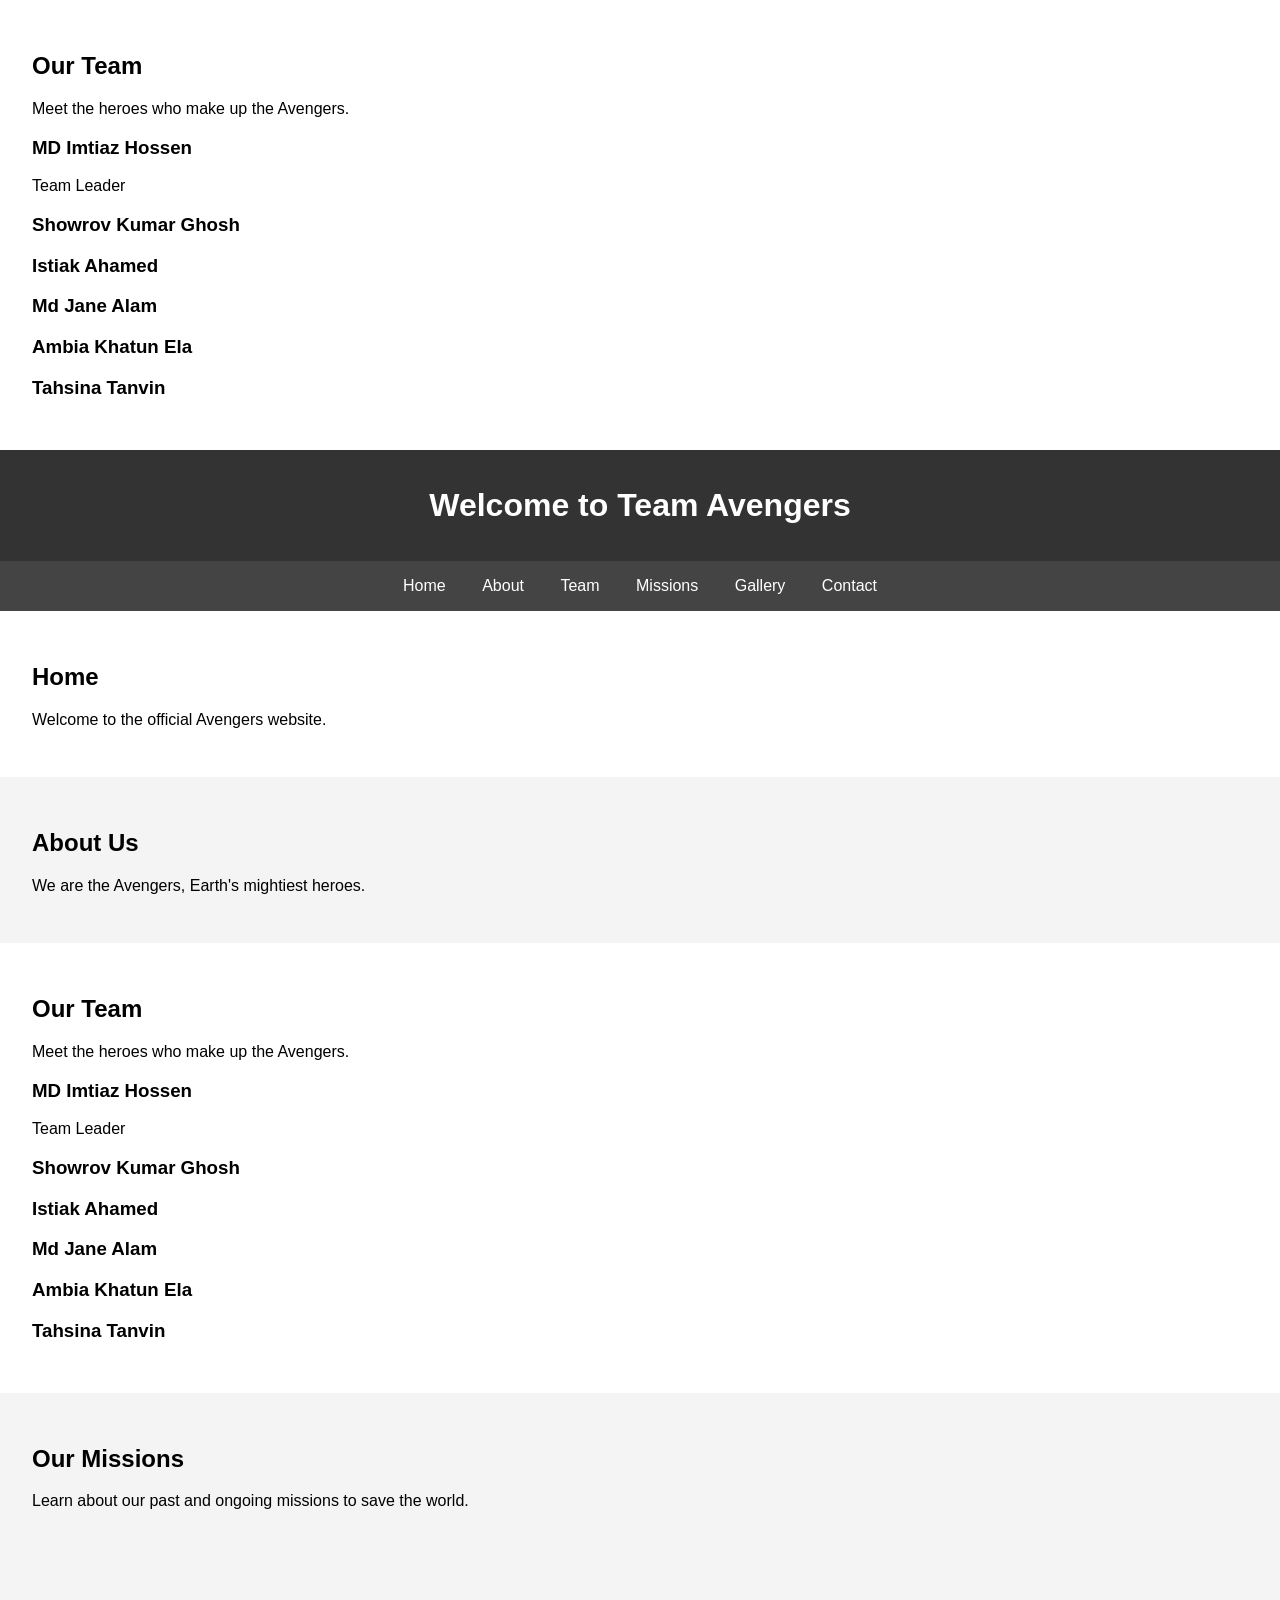
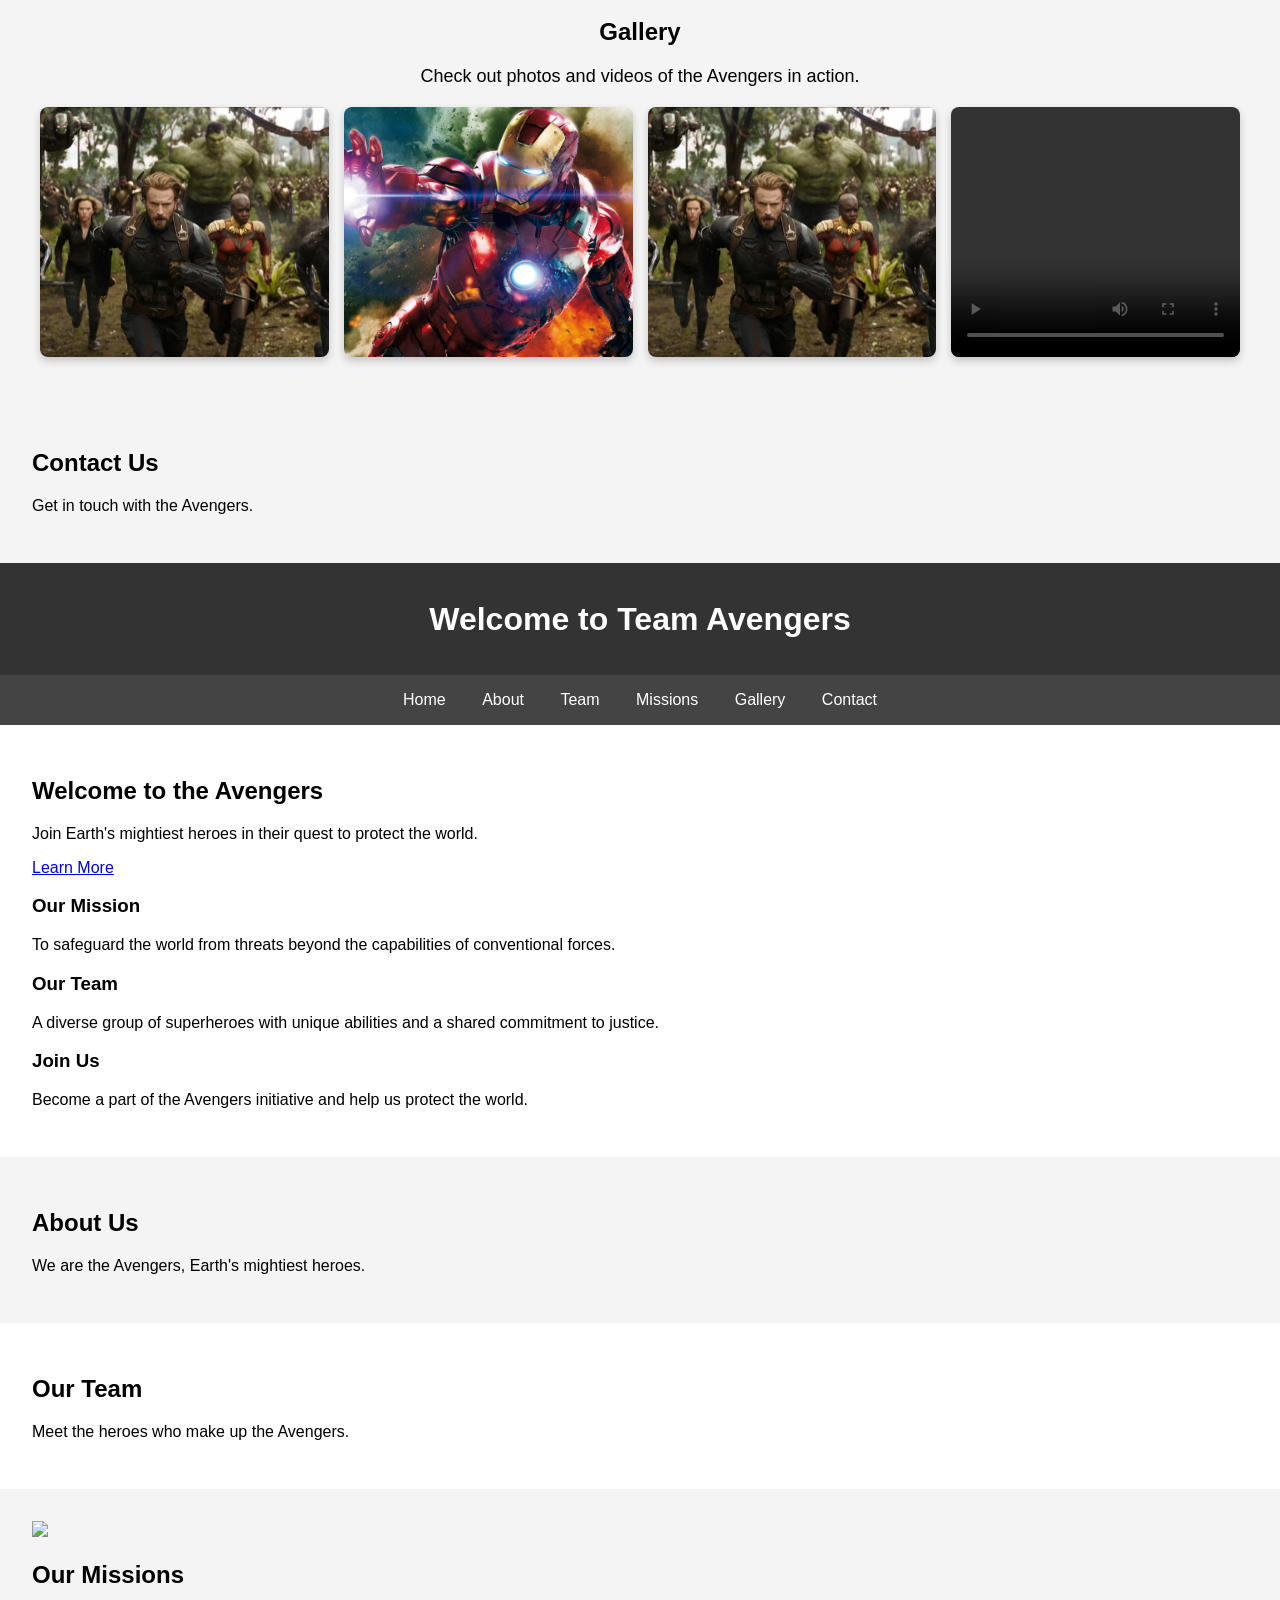
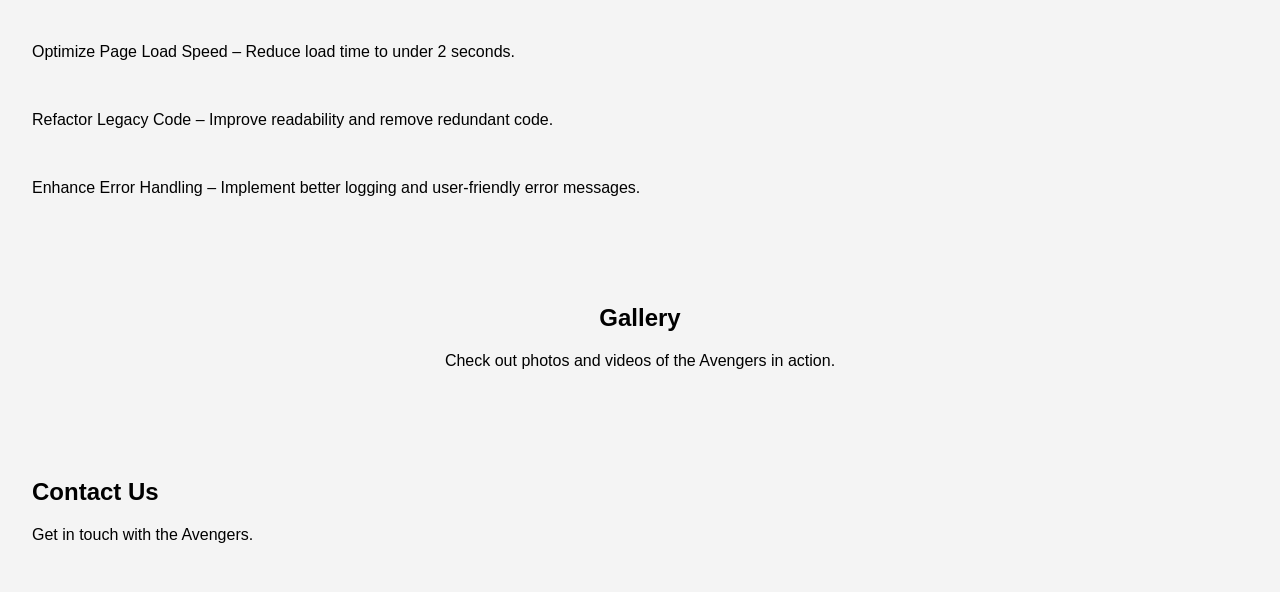
==== index.html @ 98592140 "added ela-gallery section" ====
<!DOCTYPE html>
<html lang="en">

<head>
  <meta charset="UTF-8" />
  <meta name="viewport" content="width=device-width, initial-scale=1.0" />
  <title>Team Avengers</title>
  <link rel="stylesheet" href="/style.css" />
    <meta charset="UTF-8">
    <meta name="viewport" content="width=device-width, initial-scale=1.0">
    <title>Team Collaboration</title>
    <link rel="stylesheet" href="/style.css" />
</head>

<body>
    <main>
        <!-- Team section -->
        <section id="team">
            <h2>Our Team</h2>
            <p>Meet the heroes who make up the Avengers.</p>
            <div class="team-members">
                <div class="member">
                    <h3>MD Imtiaz Hossen</h3>
                    <p>Team Leader</p>
                </div>
                <div class="member">
                    <h3>Showrov Kumar Ghosh</h3>
                </div>
                <div class="member">
                    <h3>Istiak Ahamed</h3>
                </div>
                <div class="member">
                    <h3>Md Jane Alam</h3>
                </div>
                <div class="member">
                    <h3>Ambia Khatun Ela</h3>
                </div>
                <div class="member">
                    <h3>Tahsina Tanvin</h3>
                </div>
            </div>
        </section>
    </main>
</body>

    <title>Team Collaboration Today</title>
</head>

<body>
  <header>
    <h1>Welcome to Team Avengers</h1>
  </header>
  <nav>
    <a href="#home">Home</a>
    <a href="#about">About</a>
    <a href="#team">Team</a>
    <a href="#missions">Missions</a>
    <a href="#gallery">Gallery</a>
    <a href="#contact">Contact</a>
  </nav>
  <section id="home">
    <h2>Home</h2>
    <p>Welcome to the official Avengers website.</p>
  </section>
  <section id="about">
    <h2 class="">About Us</h2>
    <p class="">We are the Avengers, Earth's mightiest heroes.</p>
  </section>
  <!-- Team section -->
  <section id="team">
    <h2>Our Team</h2>
    <p>Meet the heroes who make up the Avengers.</p>
    <div class="team-members">
      <div class="member">
        <h3>MD Imtiaz Hossen</h3>
        <p>Team Leader</p>
      </div>
      <div class="member">
        <h3>Showrov Kumar Ghosh</h3>
      </div>
      <div class="member">
        <h3>Istiak Ahamed</h3>
      </div>
      <div class="member">
        <h3>Md Jane Alam</h3>
      </div>
      <div class="member">
        <h3>Ambia Khatun Ela</h3>
      </div>
      <div class="member">
        <h3>Tahsina Tanvin</h3>
      </div>
    </div>
  </section>
  <section id="missions">
    <h2>Our Missions</h2>
    <p>Learn about our past and ongoing missions to save the world.</p>
  </section>
  <section id="gallery">
    <h2>Gallery</h2>
    <p style="font-size: large">Check out photos and videos of the Avengers in action.</p>
    
    <div class="gallery-grid">
      <img src="images/Avengers-Infinity-War-Captain-America-Leads-the-Charge.avif" alt="Avengers Team">
      <img src="images/image1.jpg" alt="Iron Man in battle">
      <img src="images/Avengers-Infinity-War-Captain-America-Leads-the-Charge.avif" alt="Captain America leading the charge">
      
      <video controls>
        <source src="video1.mp4" type="video/mp4">
        Your browser does not support the video tag..
      </video>
    </div>
  </section>
  <section id="contact">
    <h2>Contact Us</h2>
    <p>Get in touch with the Avengers.</p>
  </section>
</body>

  <head>
    <meta charset="UTF-8" />
    <meta name="viewport" content="width=device-width, initial-scale=1.0" />
    <title>Team Avengers</title>
    <link rel="stylesheet" href="style.css" />
  </head>
  <body>
    <header>
      <h1>Welcome to Team Avengers</h1>
    </header>
    <nav>
      <a href="#home">Home</a>
      <a href="#about">About</a>
      <a href="#team">Team</a>
      <a href="#missions">Missions</a>
      <a href="#gallery">Gallery</a>
      <a href="#contact">Contact</a>
    </nav>
    <section id="home" class="hero-section">
      <div class="hero-content">
        <h2>Welcome to the Avengers</h2>
        <p>Join Earth's mightiest heroes in their quest to protect the world.</p>
        <a href="#about" class="btn">Learn More</a>
      </div>
      <div class="features">
        <div class="feature">
          <h3>Our Mission</h3>
          <p>To safeguard the world from threats beyond the capabilities of conventional forces.</p>
        </div>
        <div class="feature">
          <h3>Our Team</h3>
          <p>A diverse group of superheroes with unique abilities and a shared commitment to justice.</p>
        </div>
        <div class="feature">
          <h3>Join Us</h3>
          <p>Become a part of the Avengers initiative and help us protect the world.</p>
        </div>
      </div>
    </section>
    <section id="about">
      <h2>About Us</h2>
      <p>We are the Avengers, Earth's mightiest heroes.</p>
    </section>
    <section id="team">
      <h2>Our Team</h2>
      <p>Meet the heroes who make up the Avengers.</p>
    </section>
    <section id="missions">
      <div class="missions-heading">
        <img src="./assets/icons/icons8-mission-48.png">
        <h2>Our Missions</h2>
      </div>
      <div class="mission">
        <img class="mission-tick" src="./assets/icons/icons8-tick-48.png" alt="">
        <p >Optimize Page Load Speed – Reduce load time to under 2 seconds.</p>
      </div>
      <div class="mission">
        <img class="mission-tick" src="./assets/icons/icons8-tick-48.png" alt="">
        <p >Refactor Legacy Code – Improve readability and remove redundant code.</p>
      </div>
      <div class="mission">
        <img class="mission-tick" src="./assets/icons/icons8-tick-48.png" alt="">
        <p >Enhance Error Handling – Implement better logging and user-friendly error messages.</p>
      </div>
    </section>
    
    <section id="gallery">
      <h2>Gallery</h2>
      <p>Check out photos and videos of the Avengers in action.</p>
    </section>
    <section id="contact">
      <h2>Contact Us</h2>
      <p>Get in touch with the Avengers.</p>
    </section>
    
  </body>
</html>
---- style.css ----
body {
    font-family: Arial, sans-serif;
    margin: 0;
    padding: 0;
}

header {
    background-color: #333;
    color: white;
    padding: 1rem;
    text-align: center;
}

nav {
    background-color: #444;
    color: white;
    padding: 1rem;
    text-align: center;
}

nav a {
    color: white;
    margin: 0 1rem;
    text-decoration: none;
}

section {
    padding: 2rem;
}

section:nth-child(even) {
    background-color: #f4f4f4;
}
#gallery {
    text-align: center;
    padding: 40px;
    background-color: #f4f4f4;
  }

  .gallery-grid {
    display: grid;
    grid-template-columns: repeat(auto-fit, minmax(200px, 1fr));
    gap: 15px;
    margin-top: 20px;
}

.gallery-grid img, 
.gallery-grid video {
    width: 100%;
    height: 250px; 
    object-fit: cover; 
    border-radius: 8px;
    box-shadow: 0 4px 8px rgba(0, 0, 0, 0.2);
    transition: transform 0.3s ease-in-out;
}

.gallery-grid img:hover, 
.gallery-grid video:hover {
    transform: scale(1.05);
}
---- style.css ----
body {
    font-family: Arial, sans-serif;
    margin: 0;
    padding: 0;
}

header {
    background-color: #333;
    color: white;
    padding: 1rem;
    text-align: center;
}

nav {
    background-color: #444;
    color: white;
    padding: 1rem;
    text-align: center;
}

nav a {
    color: white;
    margin: 0 1rem;
    text-decoration: none;
}

section {
    padding: 2rem;
}

section:nth-child(even) {
    background-color: #f4f4f4;
}
#gallery {
    text-align: center;
    padding: 40px;
    background-color: #f4f4f4;
  }

  .gallery-grid {
    display: grid;
    grid-template-columns: repeat(auto-fit, minmax(200px, 1fr));
    gap: 15px;
    margin-top: 20px;
}

.gallery-grid img, 
.gallery-grid video {
    width: 100%;
    height: 250px; 
    object-fit: cover; 
    border-radius: 8px;
    box-shadow: 0 4px 8px rgba(0, 0, 0, 0.2);
    transition: transform 0.3s ease-in-out;
}

.gallery-grid img:hover, 
.gallery-grid video:hover {
    transform: scale(1.05);
}
---- style.css ----
body {
    font-family: Arial, sans-serif;
    margin: 0;
    padding: 0;
}

header {
    background-color: #333;
    color: white;
    padding: 1rem;
    text-align: center;
}

nav {
    background-color: #444;
    color: white;
    padding: 1rem;
    text-align: center;
}

nav a {
    color: white;
    margin: 0 1rem;
    text-decoration: none;
}

section {
    padding: 2rem;
}

section:nth-child(even) {
    background-color: #f4f4f4;
}
#gallery {
    text-align: center;
    padding: 40px;
    background-color: #f4f4f4;
  }

  .gallery-grid {
    display: grid;
    grid-template-columns: repeat(auto-fit, minmax(200px, 1fr));
    gap: 15px;
    margin-top: 20px;
}

.gallery-grid img, 
.gallery-grid video {
    width: 100%;
    height: 250px; 
    object-fit: cover; 
    border-radius: 8px;
    box-shadow: 0 4px 8px rgba(0, 0, 0, 0.2);
    transition: transform 0.3s ease-in-out;
}

.gallery-grid img:hover, 
.gallery-grid video:hover {
    transform: scale(1.05);
}
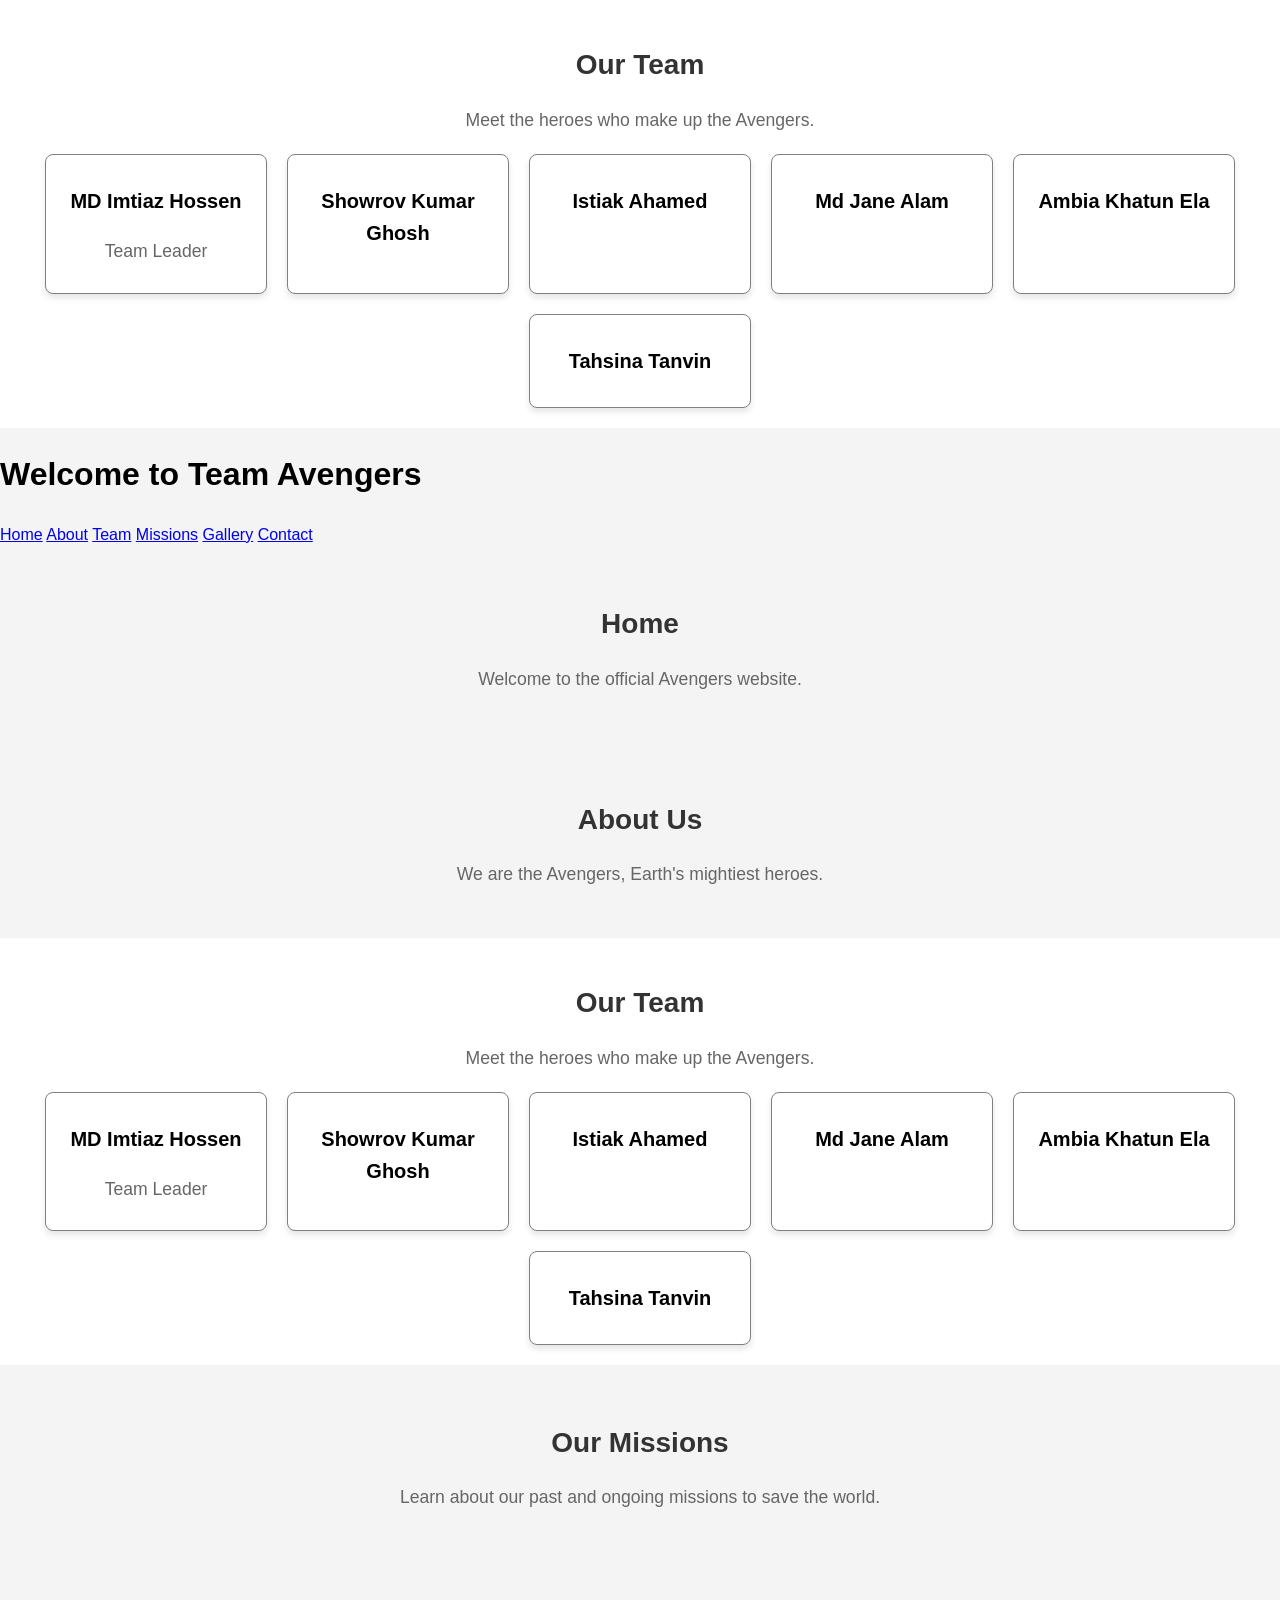
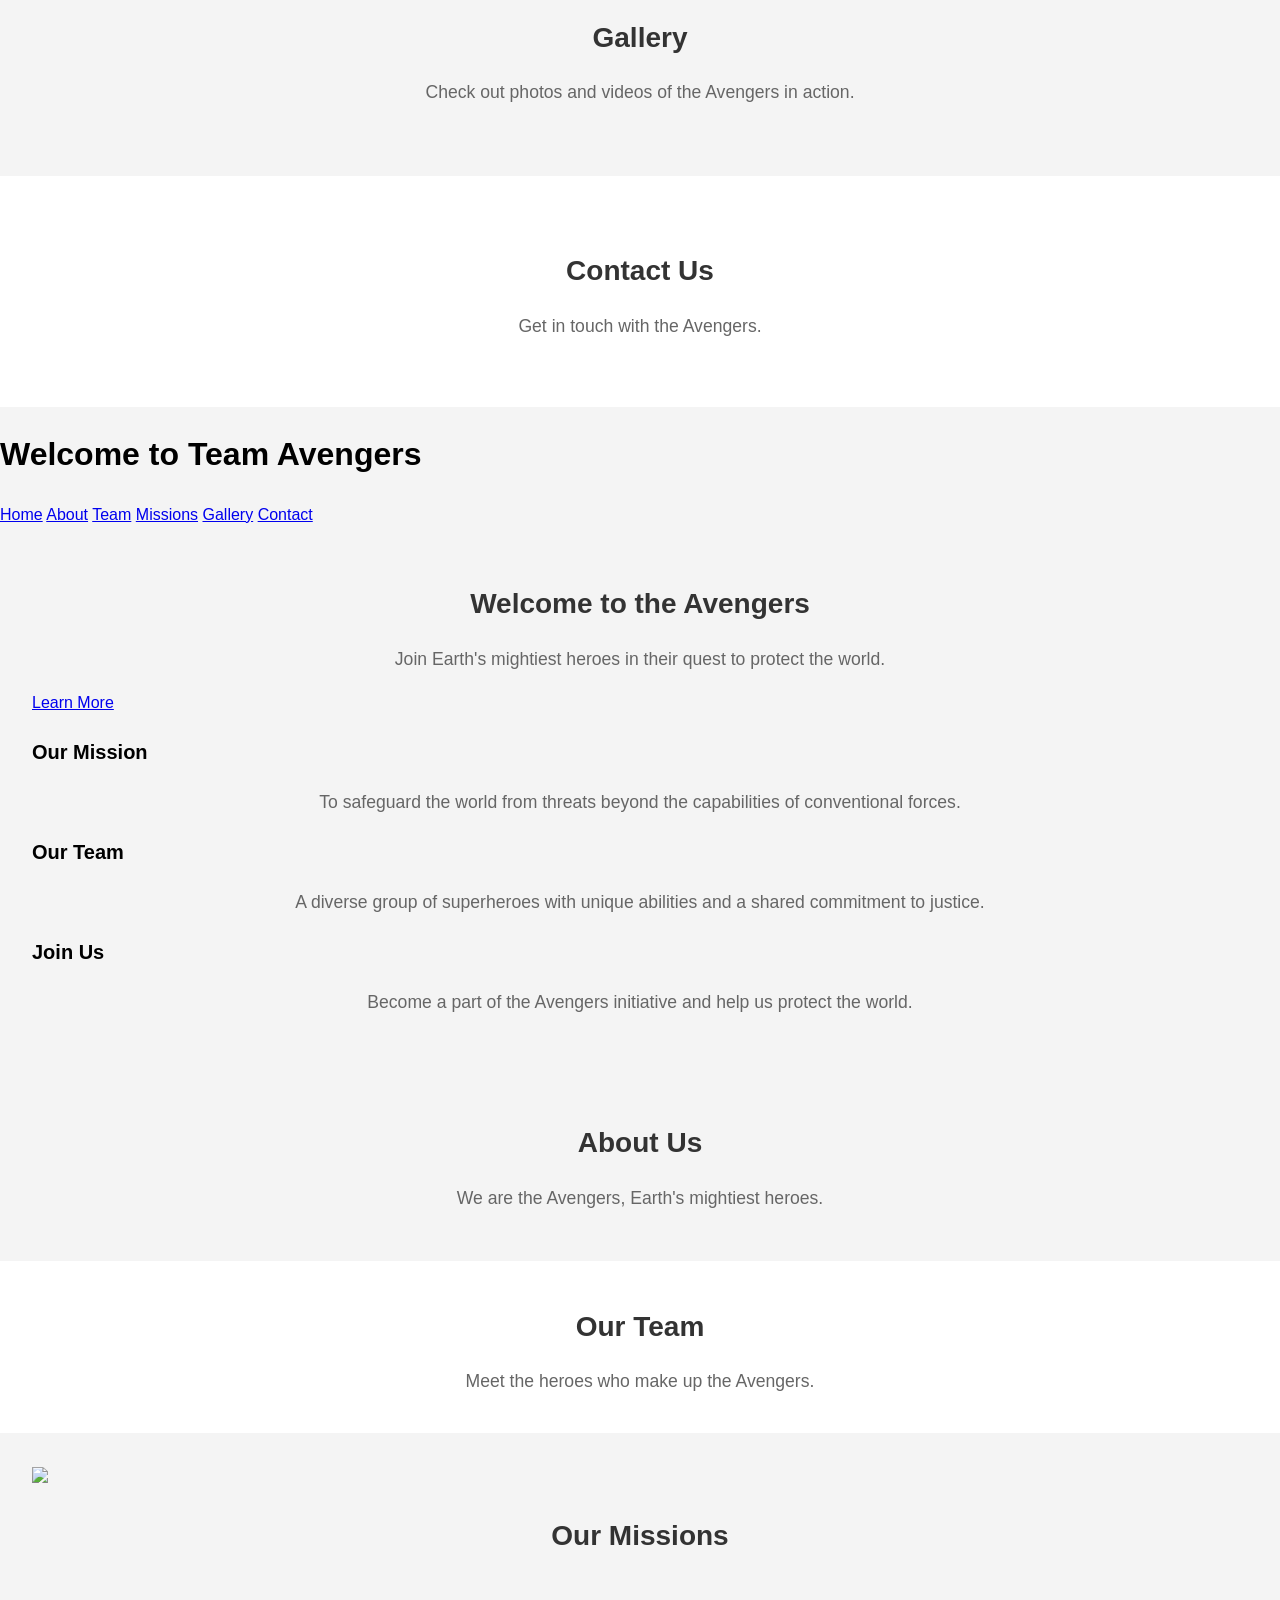
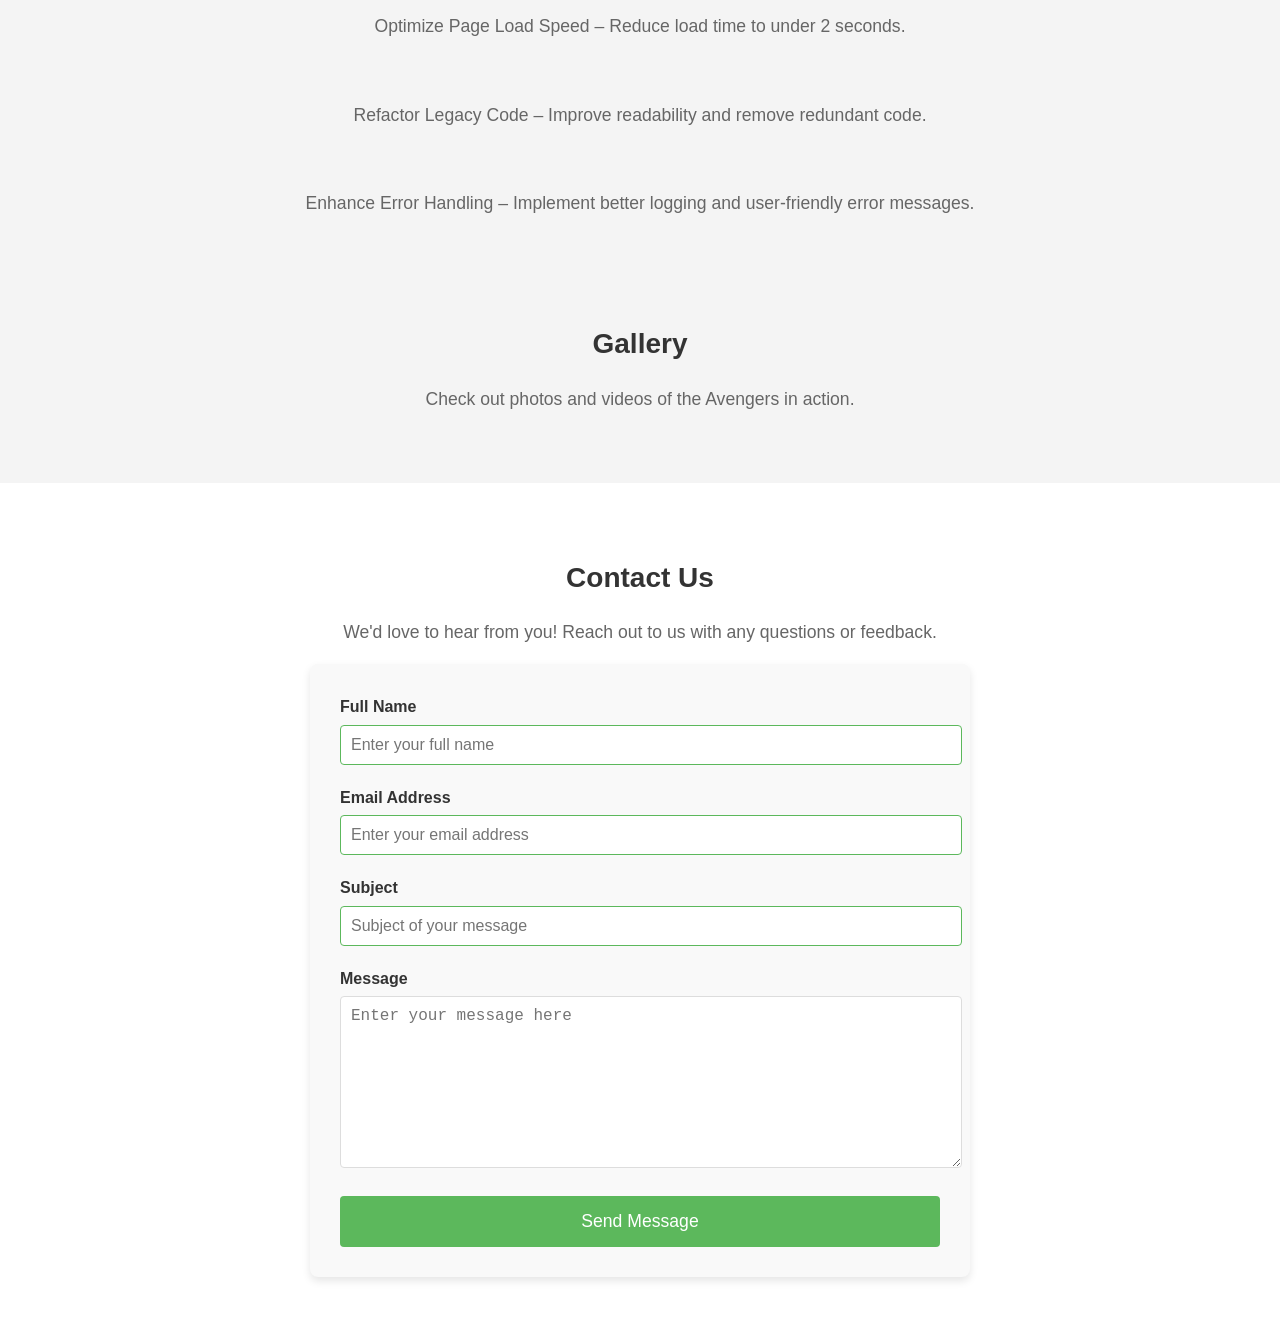
==== commit d7547c18: "contact us" ====
--- a/index.html
+++ b/index.html
@@ -2,10 +2,10 @@
 <html lang="en">
 
 <head>
-  <meta charset="UTF-8" />
-  <meta name="viewport" content="width=device-width, initial-scale=1.0" />
-  <title>Team Avengers</title>
-  <link rel="stylesheet" href="/style.css" />
+    <meta charset="UTF-8" />
+    <meta name="viewport" content="width=device-width, initial-scale=1.0" />
+    <title>Team Avengers</title>
+    <link rel="stylesheet" href="/style.css" />
     <meta charset="UTF-8">
     <meta name="viewport" content="width=device-width, initial-scale=1.0">
     <title>Team Collaboration</title>
@@ -43,154 +43,166 @@
     </main>
 </body>
 
-    <title>Team Collaboration Today</title>
+<title>Team Collaboration Today</title>
 </head>
 
 <body>
-  <header>
-    <h1>Welcome to Team Avengers</h1>
-  </header>
-  <nav>
-    <a href="#home">Home</a>
-    <a href="#about">About</a>
-    <a href="#team">Team</a>
-    <a href="#missions">Missions</a>
-    <a href="#gallery">Gallery</a>
-    <a href="#contact">Contact</a>
-  </nav>
-  <section id="home">
-    <h2>Home</h2>
-    <p>Welcome to the official Avengers website.</p>
-  </section>
-  <section id="about">
-    <h2 class="">About Us</h2>
-    <p class="">We are the Avengers, Earth's mightiest heroes.</p>
-  </section>
-  <!-- Team section -->
-  <section id="team">
-    <h2>Our Team</h2>
-    <p>Meet the heroes who make up the Avengers.</p>
-    <div class="team-members">
-      <div class="member">
-        <h3>MD Imtiaz Hossen</h3>
-        <p>Team Leader</p>
-      </div>
-      <div class="member">
-        <h3>Showrov Kumar Ghosh</h3>
-      </div>
-      <div class="member">
-        <h3>Istiak Ahamed</h3>
-      </div>
-      <div class="member">
-        <h3>Md Jane Alam</h3>
-      </div>
-      <div class="member">
-        <h3>Ambia Khatun Ela</h3>
-      </div>
-      <div class="member">
-        <h3>Tahsina Tanvin</h3>
-      </div>
-    </div>
-  </section>
-  <section id="missions">
-    <h2>Our Missions</h2>
-    <p>Learn about our past and ongoing missions to save the world.</p>
-  </section>
-  <section id="gallery">
-    <h2>Gallery</h2>
-    <p style="font-size: large">Check out photos and videos of the Avengers in action.</p>
-    
-    <div class="gallery-grid">
-      <img src="images/Avengers-Infinity-War-Captain-America-Leads-the-Charge.avif" alt="Avengers Team">
-      <img src="images/image1.jpg" alt="Iron Man in battle">
-      <img src="images/Avengers-Infinity-War-Captain-America-Leads-the-Charge.avif" alt="Captain America leading the charge">
-      
-      <video controls>
-        <source src="video1.mp4" type="video/mp4">
-        Your browser does not support the video tag..
-      </video>
-    </div>
-  </section>
-  <section id="contact">
-    <h2>Contact Us</h2>
-    <p>Get in touch with the Avengers.</p>
-  </section>
+    <header>
+        <h1>Welcome to Team Avengers</h1>
+    </header>
+    <nav>
+        <a href="#home">Home</a>
+        <a href="#about">About</a>
+        <a href="#team">Team</a>
+        <a href="#missions">Missions</a>
+        <a href="#gallery">Gallery</a>
+        <a href="#contact">Contact</a>
+    </nav>
+    <section id="home">
+        <h2>Home</h2>
+        <p>Welcome to the official Avengers website.</p>
+    </section>
+    <section id="about">
+        <h2 class="">About Us</h2>
+        <p class="">We are the Avengers, Earth's mightiest heroes.</p>
+    </section>
+    <!-- Team section -->
+    <section id="team">
+        <h2>Our Team</h2>
+        <p>Meet the heroes who make up the Avengers.</p>
+        <div class="team-members">
+            <div class="member">
+                <h3>MD Imtiaz Hossen</h3>
+                <p>Team Leader</p>
+            </div>
+            <div class="member">
+                <h3>Showrov Kumar Ghosh</h3>
+            </div>
+            <div class="member">
+                <h3>Istiak Ahamed</h3>
+            </div>
+            <div class="member">
+                <h3>Md Jane Alam</h3>
+            </div>
+            <div class="member">
+                <h3>Ambia Khatun Ela</h3>
+            </div>
+            <div class="member">
+                <h3>Tahsina Tanvin</h3>
+            </div>
+        </div>
+    </section>
+    <section id="missions">
+        <h2>Our Missions</h2>
+        <p>Learn about our past and ongoing missions to save the world.</p>
+    </section>
+    <section id="gallery">
+        <h2>Gallery</h2>
+        <p>Check out photos and videos of the Avengers in action.</p>
+    </section>
+    <section id="contact">
+        <h2>Contact Us</h2>
+        <p>Get in touch with the Avengers.</p>
+    </section>
 </body>
 
-  <head>
+<head>
     <meta charset="UTF-8" />
     <meta name="viewport" content="width=device-width, initial-scale=1.0" />
     <title>Team Avengers</title>
     <link rel="stylesheet" href="style.css" />
-  </head>
-  <body>
+</head>
+
+<body>
     <header>
-      <h1>Welcome to Team Avengers</h1>
+        <h1>Welcome to Team Avengers</h1>
     </header>
     <nav>
-      <a href="#home">Home</a>
-      <a href="#about">About</a>
-      <a href="#team">Team</a>
-      <a href="#missions">Missions</a>
-      <a href="#gallery">Gallery</a>
-      <a href="#contact">Contact</a>
+        <a href="#home">Home</a>
+        <a href="#about">About</a>
+        <a href="#team">Team</a>
+        <a href="#missions">Missions</a>
+        <a href="#gallery">Gallery</a>
+        <a href="#contact">Contact</a>
     </nav>
     <section id="home" class="hero-section">
-      <div class="hero-content">
-        <h2>Welcome to the Avengers</h2>
-        <p>Join Earth's mightiest heroes in their quest to protect the world.</p>
-        <a href="#about" class="btn">Learn More</a>
-      </div>
-      <div class="features">
-        <div class="feature">
-          <h3>Our Mission</h3>
-          <p>To safeguard the world from threats beyond the capabilities of conventional forces.</p>
-        </div>
-        <div class="feature">
-          <h3>Our Team</h3>
-          <p>A diverse group of superheroes with unique abilities and a shared commitment to justice.</p>
-        </div>
-        <div class="feature">
-          <h3>Join Us</h3>
-          <p>Become a part of the Avengers initiative and help us protect the world.</p>
-        </div>
-      </div>
+        <div class="hero-content">
+            <h2>Welcome to the Avengers</h2>
+            <p>Join Earth's mightiest heroes in their quest to protect the world.</p>
+            <a href="#about" class="btn">Learn More</a>
+        </div>
+        <div class="features">
+            <div class="feature">
+                <h3>Our Mission</h3>
+                <p>To safeguard the world from threats beyond the capabilities of conventional forces.</p>
+            </div>
+            <div class="feature">
+                <h3>Our Team</h3>
+                <p>A diverse group of superheroes with unique abilities and a shared commitment to justice.</p>
+            </div>
+            <div class="feature">
+                <h3>Join Us</h3>
+                <p>Become a part of the Avengers initiative and help us protect the world.</p>
+            </div>
+        </div>
     </section>
     <section id="about">
-      <h2>About Us</h2>
-      <p>We are the Avengers, Earth's mightiest heroes.</p>
+        <h2>About Us</h2>
+        <p>We are the Avengers, Earth's mightiest heroes.</p>
     </section>
     <section id="team">
-      <h2>Our Team</h2>
-      <p>Meet the heroes who make up the Avengers.</p>
+        <h2>Our Team</h2>
+        <p>Meet the heroes who make up the Avengers.</p>
     </section>
     <section id="missions">
-      <div class="missions-heading">
-        <img src="./assets/icons/icons8-mission-48.png">
-        <h2>Our Missions</h2>
-      </div>
-      <div class="mission">
-        <img class="mission-tick" src="./assets/icons/icons8-tick-48.png" alt="">
-        <p >Optimize Page Load Speed – Reduce load time to under 2 seconds.</p>
-      </div>
-      <div class="mission">
-        <img class="mission-tick" src="./assets/icons/icons8-tick-48.png" alt="">
-        <p >Refactor Legacy Code – Improve readability and remove redundant code.</p>
-      </div>
-      <div class="mission">
-        <img class="mission-tick" src="./assets/icons/icons8-tick-48.png" alt="">
-        <p >Enhance Error Handling – Implement better logging and user-friendly error messages.</p>
-      </div>
-    </section>
-    
+        <div class="missions-heading">
+            <img src="./assets/icons/icons8-mission-48.png">
+            <h2>Our Missions</h2>
+        </div>
+        <div class="mission">
+            <img class="mission-tick" src="./assets/icons/icons8-tick-48.png" alt="">
+            <p>Optimize Page Load Speed – Reduce load time to under 2 seconds.</p>
+        </div>
+        <div class="mission">
+            <img class="mission-tick" src="./assets/icons/icons8-tick-48.png" alt="">
+            <p>Refactor Legacy Code – Improve readability and remove redundant code.</p>
+        </div>
+        <div class="mission">
+            <img class="mission-tick" src="./assets/icons/icons8-tick-48.png" alt="">
+            <p>Enhance Error Handling – Implement better logging and user-friendly error messages.</p>
+        </div>
+    </section>
+
     <section id="gallery">
-      <h2>Gallery</h2>
-      <p>Check out photos and videos of the Avengers in action.</p>
+        <h2>Gallery</h2>
+        <p>Check out photos and videos of the Avengers in action.</p>
     </section>
     <section id="contact">
-      <h2>Contact Us</h2>
-      <p>Get in touch with the Avengers.</p>
-    </section>
-    
-  </body>
+        <h2>Contact Us</h2>
+        <p>We'd love to hear from you! Reach out to us with any questions or feedback.</p>
+        <form action="/submit-contact" method="POST" class="contact-form">
+            <div class="form-group">
+                <label for="name">Full Name</label>
+                <input type="text" id="name" name="name" required placeholder="Enter your full name">
+            </div>
+            <div class="form-group">
+                <label for="email">Email Address</label>
+                <input type="email" id="email" name="email" required placeholder="Enter your email address">
+            </div>
+            <div class="form-group">
+                <label for="subject">Subject</label>
+                <input type="text" id="subject" name="subject" placeholder="Subject of your message">
+            </div>
+            <div class="form-group">
+                <label for="message">Message</label>
+                <textarea id="message" name="message" rows="6" required placeholder="Enter your message here"></textarea>
+            </div>
+            <button type="submit" class="btn">Send Message</button>
+        </form>
+    </section>
+
+
+
+</body>
+
 </html>
--- a/style.css
+++ b/style.css
@@ -1,29 +1,3 @@
-body {
-    font-family: Arial, sans-serif;
-    margin: 0;
-    padding: 0;
-}
-
-header {
-    background-color: #333;
-    color: white;
-    padding: 1rem;
-    text-align: center;
-}
-
-nav {
-    background-color: #444;
-    color: white;
-    padding: 1rem;
-    text-align: center;
-}
-
-nav a {
-    color: white;
-    margin: 0 1rem;
-    text-decoration: none;
-}
-
 section {
     padding: 2rem;
 }
@@ -31,33 +5,161 @@
 section:nth-child(even) {
     background-color: #f4f4f4;
 }
-#gallery {
+
+#team {
     text-align: center;
-    padding: 40px;
-    background-color: #f4f4f4;
-  }
+    padding: 20px;
+    background-color: white;
+}
 
-  .gallery-grid {
-    display: grid;
-    grid-template-columns: repeat(auto-fit, minmax(200px, 1fr));
-    gap: 15px;
+.team-members {
+    display: flex;
+    flex-wrap: wrap;
+    justify-content: center;
+    gap: 20px;
     margin-top: 20px;
 }
 
-.gallery-grid img, 
-.gallery-grid video {
-    width: 100%;
-    height: 250px; 
-    object-fit: cover; 
+.member {
+    background-color: white;
+    padding: 10px;
+    border: 1px solid gray;
     border-radius: 8px;
-    box-shadow: 0 4px 8px rgba(0, 0, 0, 0.2);
-    transition: transform 0.3s ease-in-out;
+    box-shadow: 0 4px 6px rgba(0, 0, 0, 0.1);
+    width: 200px;
+    text-align: center;
 }
 
-.gallery-grid img:hover, 
-.gallery-grid video:hover {
-    transform: scale(1.05);
+h2 {
+    font-size: 28px;
+    margin-bottom: 10px;
+}
+
+h3 {
+    font-size: 20px;
+    color: black;
+}
+
+p {
+    font-size: 16px;
+    color: gray;
 }
 
 
-  +/* General Styles */
+
+body {
+    font-family: Arial, sans-serif;
+    line-height: 1.6;
+    margin: 0;
+    padding: 0;
+    background-color: #f4f4f4;
+}
+
+h2 {
+    text-align: center;
+    color: #333;
+}
+
+p {
+    text-align: center;
+    font-size: 1.1rem;
+    color: #666;
+}
+
+
+/* Contact Section Styles */
+
+
+/* General Styles */
+
+body {
+    font-family: Arial, sans-serif;
+    line-height: 1.6;
+    margin: 0;
+    padding: 0;
+    background-color: #f4f4f4;
+}
+
+h2 {
+    text-align: center;
+    color: #333;
+}
+
+p {
+    text-align: center;
+    font-size: 1.1rem;
+    color: #666;
+}
+
+
+/* Contact  */
+
+#contact {
+    background-color: #fff;
+    padding: 50px 20px;
+    margin-top: 20px;
+}
+
+.contact-form {
+    max-width: 600px;
+    margin: 0 auto;
+    background-color: #f9f9f9;
+    padding: 30px;
+    border-radius: 8px;
+    box-shadow: 0 4px 8px rgba(0, 0, 0, 0.1);
+}
+
+.contact-form .form-group {
+    margin-bottom: 20px;
+}
+
+.contact-form label {
+    display: block;
+    font-size: 1rem;
+    font-weight: bold;
+    margin-bottom: 5px;
+    color: #333;
+}
+
+.contact-form input,
+.contact-form textarea {
+    width: 100%;
+    padding: 10px;
+    border: 1px solid #ddd;
+    border-radius: 4px;
+    font-size: 1rem;
+    color: #333;
+}
+
+.contact-form input[type="text"],
+.contact-form input[type="email"],
+.contact-form input[type="text"]:focus,
+.contact-form textarea:focus {
+    border-color: #5cb85c;
+}
+
+.contact-form textarea {
+    resize: vertical;
+    min-height: 150px;
+}
+
+.contact-form button {
+    width: 100%;
+    padding: 15px;
+    background-color: #5cb85c;
+    color: #fff;
+    border: none;
+    border-radius: 4px;
+    font-size: 1.1rem;
+    cursor: pointer;
+    transition: background-color 0.3s ease;
+}
+
+.contact-form button:hover {
+    background-color: #4cae4c;
+}
+
+.contact-form button:focus {
+    outline: none;
+}
--- a/style.css
+++ b/style.css
@@ -1,29 +1,3 @@
-body {
-    font-family: Arial, sans-serif;
-    margin: 0;
-    padding: 0;
-}
-
-header {
-    background-color: #333;
-    color: white;
-    padding: 1rem;
-    text-align: center;
-}
-
-nav {
-    background-color: #444;
-    color: white;
-    padding: 1rem;
-    text-align: center;
-}
-
-nav a {
-    color: white;
-    margin: 0 1rem;
-    text-decoration: none;
-}
-
 section {
     padding: 2rem;
 }
@@ -31,33 +5,161 @@
 section:nth-child(even) {
     background-color: #f4f4f4;
 }
-#gallery {
+
+#team {
     text-align: center;
-    padding: 40px;
-    background-color: #f4f4f4;
-  }
+    padding: 20px;
+    background-color: white;
+}
 
-  .gallery-grid {
-    display: grid;
-    grid-template-columns: repeat(auto-fit, minmax(200px, 1fr));
-    gap: 15px;
+.team-members {
+    display: flex;
+    flex-wrap: wrap;
+    justify-content: center;
+    gap: 20px;
     margin-top: 20px;
 }
 
-.gallery-grid img, 
-.gallery-grid video {
-    width: 100%;
-    height: 250px; 
-    object-fit: cover; 
+.member {
+    background-color: white;
+    padding: 10px;
+    border: 1px solid gray;
     border-radius: 8px;
-    box-shadow: 0 4px 8px rgba(0, 0, 0, 0.2);
-    transition: transform 0.3s ease-in-out;
+    box-shadow: 0 4px 6px rgba(0, 0, 0, 0.1);
+    width: 200px;
+    text-align: center;
 }
 
-.gallery-grid img:hover, 
-.gallery-grid video:hover {
-    transform: scale(1.05);
+h2 {
+    font-size: 28px;
+    margin-bottom: 10px;
+}
+
+h3 {
+    font-size: 20px;
+    color: black;
+}
+
+p {
+    font-size: 16px;
+    color: gray;
 }
 
 
-  +/* General Styles */
+
+body {
+    font-family: Arial, sans-serif;
+    line-height: 1.6;
+    margin: 0;
+    padding: 0;
+    background-color: #f4f4f4;
+}
+
+h2 {
+    text-align: center;
+    color: #333;
+}
+
+p {
+    text-align: center;
+    font-size: 1.1rem;
+    color: #666;
+}
+
+
+/* Contact Section Styles */
+
+
+/* General Styles */
+
+body {
+    font-family: Arial, sans-serif;
+    line-height: 1.6;
+    margin: 0;
+    padding: 0;
+    background-color: #f4f4f4;
+}
+
+h2 {
+    text-align: center;
+    color: #333;
+}
+
+p {
+    text-align: center;
+    font-size: 1.1rem;
+    color: #666;
+}
+
+
+/* Contact  */
+
+#contact {
+    background-color: #fff;
+    padding: 50px 20px;
+    margin-top: 20px;
+}
+
+.contact-form {
+    max-width: 600px;
+    margin: 0 auto;
+    background-color: #f9f9f9;
+    padding: 30px;
+    border-radius: 8px;
+    box-shadow: 0 4px 8px rgba(0, 0, 0, 0.1);
+}
+
+.contact-form .form-group {
+    margin-bottom: 20px;
+}
+
+.contact-form label {
+    display: block;
+    font-size: 1rem;
+    font-weight: bold;
+    margin-bottom: 5px;
+    color: #333;
+}
+
+.contact-form input,
+.contact-form textarea {
+    width: 100%;
+    padding: 10px;
+    border: 1px solid #ddd;
+    border-radius: 4px;
+    font-size: 1rem;
+    color: #333;
+}
+
+.contact-form input[type="text"],
+.contact-form input[type="email"],
+.contact-form input[type="text"]:focus,
+.contact-form textarea:focus {
+    border-color: #5cb85c;
+}
+
+.contact-form textarea {
+    resize: vertical;
+    min-height: 150px;
+}
+
+.contact-form button {
+    width: 100%;
+    padding: 15px;
+    background-color: #5cb85c;
+    color: #fff;
+    border: none;
+    border-radius: 4px;
+    font-size: 1.1rem;
+    cursor: pointer;
+    transition: background-color 0.3s ease;
+}
+
+.contact-form button:hover {
+    background-color: #4cae4c;
+}
+
+.contact-form button:focus {
+    outline: none;
+}
--- a/style.css
+++ b/style.css
@@ -1,29 +1,3 @@
-body {
-    font-family: Arial, sans-serif;
-    margin: 0;
-    padding: 0;
-}
-
-header {
-    background-color: #333;
-    color: white;
-    padding: 1rem;
-    text-align: center;
-}
-
-nav {
-    background-color: #444;
-    color: white;
-    padding: 1rem;
-    text-align: center;
-}
-
-nav a {
-    color: white;
-    margin: 0 1rem;
-    text-decoration: none;
-}
-
 section {
     padding: 2rem;
 }
@@ -31,33 +5,161 @@
 section:nth-child(even) {
     background-color: #f4f4f4;
 }
-#gallery {
+
+#team {
     text-align: center;
-    padding: 40px;
-    background-color: #f4f4f4;
-  }
+    padding: 20px;
+    background-color: white;
+}
 
-  .gallery-grid {
-    display: grid;
-    grid-template-columns: repeat(auto-fit, minmax(200px, 1fr));
-    gap: 15px;
+.team-members {
+    display: flex;
+    flex-wrap: wrap;
+    justify-content: center;
+    gap: 20px;
     margin-top: 20px;
 }
 
-.gallery-grid img, 
-.gallery-grid video {
-    width: 100%;
-    height: 250px; 
-    object-fit: cover; 
+.member {
+    background-color: white;
+    padding: 10px;
+    border: 1px solid gray;
     border-radius: 8px;
-    box-shadow: 0 4px 8px rgba(0, 0, 0, 0.2);
-    transition: transform 0.3s ease-in-out;
+    box-shadow: 0 4px 6px rgba(0, 0, 0, 0.1);
+    width: 200px;
+    text-align: center;
 }
 
-.gallery-grid img:hover, 
-.gallery-grid video:hover {
-    transform: scale(1.05);
+h2 {
+    font-size: 28px;
+    margin-bottom: 10px;
+}
+
+h3 {
+    font-size: 20px;
+    color: black;
+}
+
+p {
+    font-size: 16px;
+    color: gray;
 }
 
 
-  +/* General Styles */
+
+body {
+    font-family: Arial, sans-serif;
+    line-height: 1.6;
+    margin: 0;
+    padding: 0;
+    background-color: #f4f4f4;
+}
+
+h2 {
+    text-align: center;
+    color: #333;
+}
+
+p {
+    text-align: center;
+    font-size: 1.1rem;
+    color: #666;
+}
+
+
+/* Contact Section Styles */
+
+
+/* General Styles */
+
+body {
+    font-family: Arial, sans-serif;
+    line-height: 1.6;
+    margin: 0;
+    padding: 0;
+    background-color: #f4f4f4;
+}
+
+h2 {
+    text-align: center;
+    color: #333;
+}
+
+p {
+    text-align: center;
+    font-size: 1.1rem;
+    color: #666;
+}
+
+
+/* Contact  */
+
+#contact {
+    background-color: #fff;
+    padding: 50px 20px;
+    margin-top: 20px;
+}
+
+.contact-form {
+    max-width: 600px;
+    margin: 0 auto;
+    background-color: #f9f9f9;
+    padding: 30px;
+    border-radius: 8px;
+    box-shadow: 0 4px 8px rgba(0, 0, 0, 0.1);
+}
+
+.contact-form .form-group {
+    margin-bottom: 20px;
+}
+
+.contact-form label {
+    display: block;
+    font-size: 1rem;
+    font-weight: bold;
+    margin-bottom: 5px;
+    color: #333;
+}
+
+.contact-form input,
+.contact-form textarea {
+    width: 100%;
+    padding: 10px;
+    border: 1px solid #ddd;
+    border-radius: 4px;
+    font-size: 1rem;
+    color: #333;
+}
+
+.contact-form input[type="text"],
+.contact-form input[type="email"],
+.contact-form input[type="text"]:focus,
+.contact-form textarea:focus {
+    border-color: #5cb85c;
+}
+
+.contact-form textarea {
+    resize: vertical;
+    min-height: 150px;
+}
+
+.contact-form button {
+    width: 100%;
+    padding: 15px;
+    background-color: #5cb85c;
+    color: #fff;
+    border: none;
+    border-radius: 4px;
+    font-size: 1.1rem;
+    cursor: pointer;
+    transition: background-color 0.3s ease;
+}
+
+.contact-form button:hover {
+    background-color: #4cae4c;
+}
+
+.contact-form button:focus {
+    outline: none;
+}
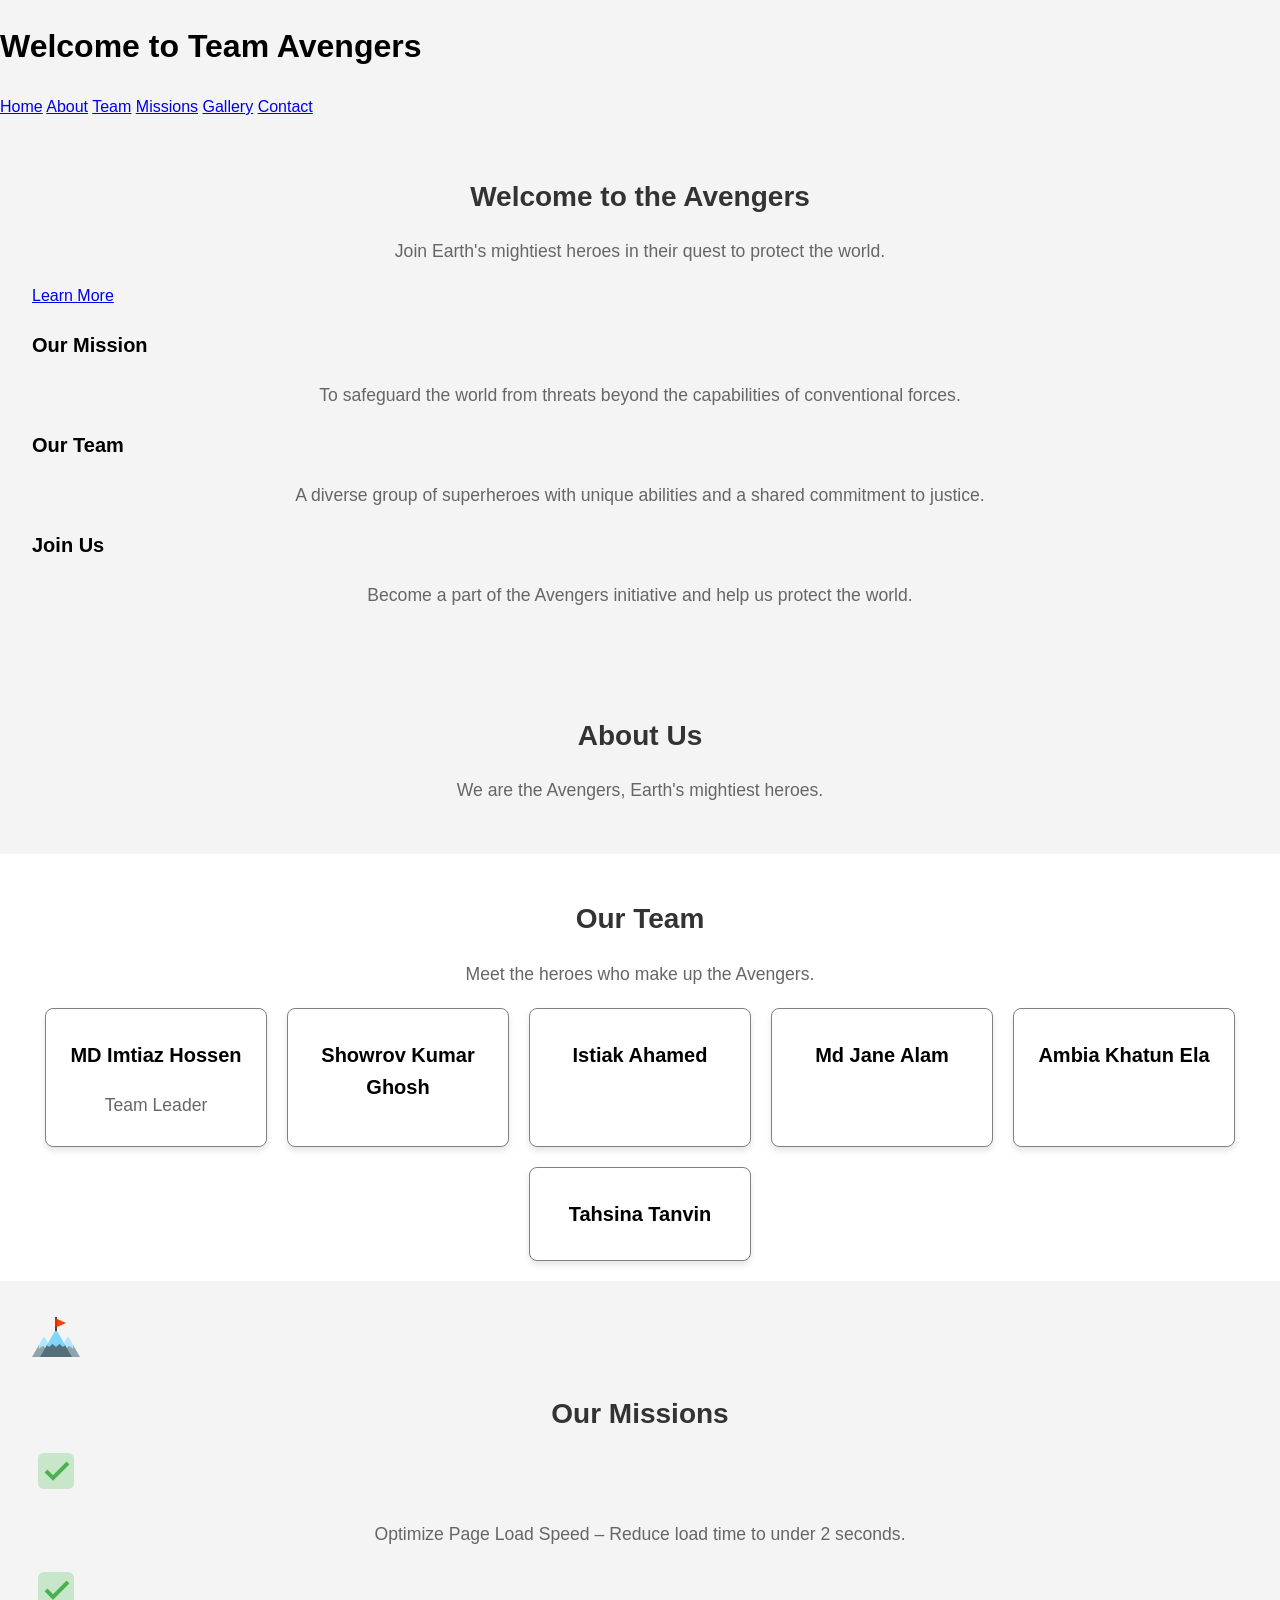
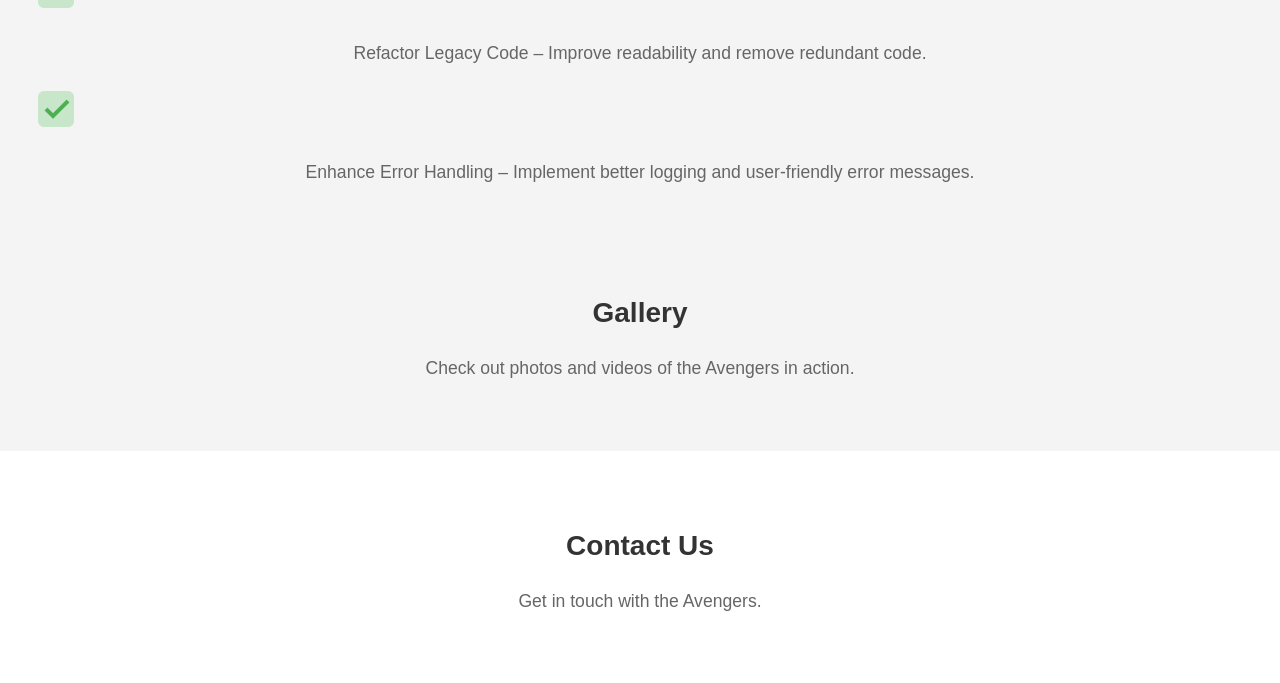
==== commit 9e95fbbb: "missions added by mdjane" ====
--- a/index.html
+++ b/index.html
@@ -1,208 +1,106 @@
 <!DOCTYPE html>
 <html lang="en">
-
 <head>
-    <meta charset="UTF-8" />
-    <meta name="viewport" content="width=device-width, initial-scale=1.0" />
-    <title>Team Avengers</title>
-    <link rel="stylesheet" href="/style.css" />
-    <meta charset="UTF-8">
-    <meta name="viewport" content="width=device-width, initial-scale=1.0">
-    <title>Team Collaboration</title>
-    <link rel="stylesheet" href="/style.css" />
+  <meta charset="UTF-8" />
+  <meta name="viewport" content="width=device-width, initial-scale=1.0" />
+  <title>Team Avengers</title>
+  <link rel="stylesheet" href="style.css" />
 </head>
 
 <body>
-    <main>
-        <!-- Team section -->
-        <section id="team">
-            <h2>Our Team</h2>
-            <p>Meet the heroes who make up the Avengers.</p>
-            <div class="team-members">
-                <div class="member">
-                    <h3>MD Imtiaz Hossen</h3>
-                    <p>Team Leader</p>
-                </div>
-                <div class="member">
-                    <h3>Showrov Kumar Ghosh</h3>
-                </div>
-                <div class="member">
-                    <h3>Istiak Ahamed</h3>
-                </div>
-                <div class="member">
-                    <h3>Md Jane Alam</h3>
-                </div>
-                <div class="member">
-                    <h3>Ambia Khatun Ela</h3>
-                </div>
-                <div class="member">
-                    <h3>Tahsina Tanvin</h3>
-                </div>
-            </div>
-        </section>
-    </main>
+  <header>
+    <h1>Welcome to Team Avengers</h1>
+  </header>
+
+  <nav>
+    <a href="#home">Home</a>
+    <a href="#about">About</a>
+    <a href="#team">Team</a>
+    <a href="#missions">Missions</a>
+    <a href="#gallery">Gallery</a>
+    <a href="#contact">Contact</a>
+  </nav>
+
+  <section id="home" class="hero-section">
+    <div class="hero-content">
+      <h2>Welcome to the Avengers</h2>
+      <p>Join Earth's mightiest heroes in their quest to protect the world.</p>
+      <a href="#about" class="btn">Learn More</a>
+    </div>
+    <div class="features">
+      <div class="feature">
+        <h3>Our Mission</h3>
+        <p>To safeguard the world from threats beyond the capabilities of conventional forces.</p>
+      </div>
+      <div class="feature">
+        <h3>Our Team</h3>
+        <p>A diverse group of superheroes with unique abilities and a shared commitment to justice.</p>
+      </div>
+      <div class="feature">
+        <h3>Join Us</h3>
+        <p>Become a part of the Avengers initiative and help us protect the world.</p>
+      </div>
+    </div>
+  </section>
+
+  <section id="about">
+    <h2>About Us</h2>
+    <p>We are the Avengers, Earth's mightiest heroes.</p>
+  </section>
+
+  <section id="team">
+    <h2>Our Team</h2>
+    <p>Meet the heroes who make up the Avengers.</p>
+    <div class="team-members">
+      <div class="member">
+        <h3>MD Imtiaz Hossen</h3>
+        <p>Team Leader</p>
+      </div>
+      <div class="member">
+        <h3>Showrov Kumar Ghosh</h3>
+      </div>
+      <div class="member">
+        <h3>Istiak Ahamed</h3>
+      </div>
+      <div class="member">
+        <h3>Md Jane Alam</h3>
+      </div>
+      <div class="member">
+        <h3>Ambia Khatun Ela</h3>
+      </div>
+      <div class="member">
+        <h3>Tahsina Tanvin</h3>
+      </div>
+    </div>
+  </section>
+
+  <section id="missions">
+    <div class="missions-heading">
+      <img src="./assets/icons/icons8-mission-48.png" alt="Mission Icon" />
+      <h2>Our Missions</h2>
+    </div>
+    <div class="mission">
+      <img class="mission-tick" src="./assets/icons/icons8-tick-48.png" alt="Tick Icon" />
+      <p>Optimize Page Load Speed – Reduce load time to under 2 seconds.</p>
+    </div>
+    <div class="mission">
+      <img class="mission-tick" src="./assets/icons/icons8-tick-48.png" alt="Tick Icon" />
+      <p>Refactor Legacy Code – Improve readability and remove redundant code.</p>
+    </div>
+    <div class="mission">
+      <img class="mission-tick" src="./assets/icons/icons8-tick-48.png" alt="Tick Icon" />
+      <p>Enhance Error Handling – Implement better logging and user-friendly error messages.</p>
+    </div>
+  </section>
+
+  <section id="gallery">
+    <h2>Gallery</h2>
+    <p>Check out photos and videos of the Avengers in action.</p>
+  </section>
+
+  <section id="contact">
+    <h2>Contact Us</h2>
+    <p>Get in touch with the Avengers.</p>
+  </section>
 </body>
-
-<title>Team Collaboration Today</title>
-</head>
-
-<body>
-    <header>
-        <h1>Welcome to Team Avengers</h1>
-    </header>
-    <nav>
-        <a href="#home">Home</a>
-        <a href="#about">About</a>
-        <a href="#team">Team</a>
-        <a href="#missions">Missions</a>
-        <a href="#gallery">Gallery</a>
-        <a href="#contact">Contact</a>
-    </nav>
-    <section id="home">
-        <h2>Home</h2>
-        <p>Welcome to the official Avengers website.</p>
-    </section>
-    <section id="about">
-        <h2 class="">About Us</h2>
-        <p class="">We are the Avengers, Earth's mightiest heroes.</p>
-    </section>
-    <!-- Team section -->
-    <section id="team">
-        <h2>Our Team</h2>
-        <p>Meet the heroes who make up the Avengers.</p>
-        <div class="team-members">
-            <div class="member">
-                <h3>MD Imtiaz Hossen</h3>
-                <p>Team Leader</p>
-            </div>
-            <div class="member">
-                <h3>Showrov Kumar Ghosh</h3>
-            </div>
-            <div class="member">
-                <h3>Istiak Ahamed</h3>
-            </div>
-            <div class="member">
-                <h3>Md Jane Alam</h3>
-            </div>
-            <div class="member">
-                <h3>Ambia Khatun Ela</h3>
-            </div>
-            <div class="member">
-                <h3>Tahsina Tanvin</h3>
-            </div>
-        </div>
-    </section>
-    <section id="missions">
-        <h2>Our Missions</h2>
-        <p>Learn about our past and ongoing missions to save the world.</p>
-    </section>
-    <section id="gallery">
-        <h2>Gallery</h2>
-        <p>Check out photos and videos of the Avengers in action.</p>
-    </section>
-    <section id="contact">
-        <h2>Contact Us</h2>
-        <p>Get in touch with the Avengers.</p>
-    </section>
-</body>
-
-<head>
-    <meta charset="UTF-8" />
-    <meta name="viewport" content="width=device-width, initial-scale=1.0" />
-    <title>Team Avengers</title>
-    <link rel="stylesheet" href="style.css" />
-</head>
-
-<body>
-    <header>
-        <h1>Welcome to Team Avengers</h1>
-    </header>
-    <nav>
-        <a href="#home">Home</a>
-        <a href="#about">About</a>
-        <a href="#team">Team</a>
-        <a href="#missions">Missions</a>
-        <a href="#gallery">Gallery</a>
-        <a href="#contact">Contact</a>
-    </nav>
-    <section id="home" class="hero-section">
-        <div class="hero-content">
-            <h2>Welcome to the Avengers</h2>
-            <p>Join Earth's mightiest heroes in their quest to protect the world.</p>
-            <a href="#about" class="btn">Learn More</a>
-        </div>
-        <div class="features">
-            <div class="feature">
-                <h3>Our Mission</h3>
-                <p>To safeguard the world from threats beyond the capabilities of conventional forces.</p>
-            </div>
-            <div class="feature">
-                <h3>Our Team</h3>
-                <p>A diverse group of superheroes with unique abilities and a shared commitment to justice.</p>
-            </div>
-            <div class="feature">
-                <h3>Join Us</h3>
-                <p>Become a part of the Avengers initiative and help us protect the world.</p>
-            </div>
-        </div>
-    </section>
-    <section id="about">
-        <h2>About Us</h2>
-        <p>We are the Avengers, Earth's mightiest heroes.</p>
-    </section>
-    <section id="team">
-        <h2>Our Team</h2>
-        <p>Meet the heroes who make up the Avengers.</p>
-    </section>
-    <section id="missions">
-        <div class="missions-heading">
-            <img src="./assets/icons/icons8-mission-48.png">
-            <h2>Our Missions</h2>
-        </div>
-        <div class="mission">
-            <img class="mission-tick" src="./assets/icons/icons8-tick-48.png" alt="">
-            <p>Optimize Page Load Speed – Reduce load time to under 2 seconds.</p>
-        </div>
-        <div class="mission">
-            <img class="mission-tick" src="./assets/icons/icons8-tick-48.png" alt="">
-            <p>Refactor Legacy Code – Improve readability and remove redundant code.</p>
-        </div>
-        <div class="mission">
-            <img class="mission-tick" src="./assets/icons/icons8-tick-48.png" alt="">
-            <p>Enhance Error Handling – Implement better logging and user-friendly error messages.</p>
-        </div>
-    </section>
-
-    <section id="gallery">
-        <h2>Gallery</h2>
-        <p>Check out photos and videos of the Avengers in action.</p>
-    </section>
-    <section id="contact">
-        <h2>Contact Us</h2>
-        <p>We'd love to hear from you! Reach out to us with any questions or feedback.</p>
-        <form action="/submit-contact" method="POST" class="contact-form">
-            <div class="form-group">
-                <label for="name">Full Name</label>
-                <input type="text" id="name" name="name" required placeholder="Enter your full name">
-            </div>
-            <div class="form-group">
-                <label for="email">Email Address</label>
-                <input type="email" id="email" name="email" required placeholder="Enter your email address">
-            </div>
-            <div class="form-group">
-                <label for="subject">Subject</label>
-                <input type="text" id="subject" name="subject" placeholder="Subject of your message">
-            </div>
-            <div class="form-group">
-                <label for="message">Message</label>
-                <textarea id="message" name="message" rows="6" required placeholder="Enter your message here"></textarea>
-            </div>
-            <button type="submit" class="btn">Send Message</button>
-        </form>
-    </section>
-
-
-
-</body>
-
-</html>+</html>
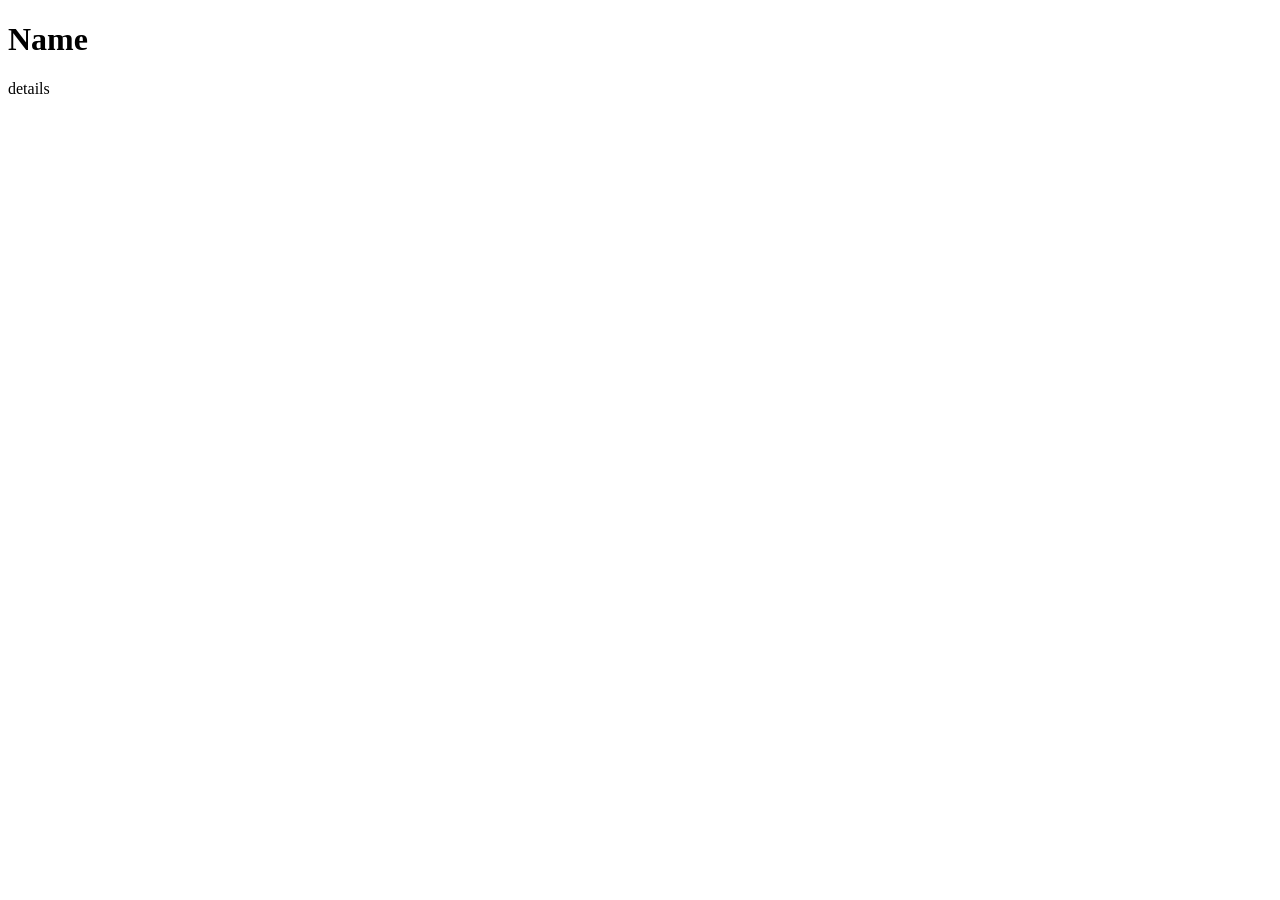
==== commit e9d6a0a9: "make about section" ====
--- a/index.html
+++ b/index.html
@@ -1,106 +1,15 @@
 <!DOCTYPE html>
 <html lang="en">
 <head>
-  <meta charset="UTF-8" />
-  <meta name="viewport" content="width=device-width, initial-scale=1.0" />
-  <title>Team Avengers</title>
-  <link rel="stylesheet" href="style.css" />
+    <meta charset="UTF-8">
+    <meta name="viewport" content="width=device-width, initial-scale=1.0">
+    <title>Team Collaboration</title>
 </head>
-
 <body>
-  <header>
-    <h1>Welcome to Team Avengers</h1>
-  </header>
-
-  <nav>
-    <a href="#home">Home</a>
-    <a href="#about">About</a>
-    <a href="#team">Team</a>
-    <a href="#missions">Missions</a>
-    <a href="#gallery">Gallery</a>
-    <a href="#contact">Contact</a>
-  </nav>
-
-  <section id="home" class="hero-section">
-    <div class="hero-content">
-      <h2>Welcome to the Avengers</h2>
-      <p>Join Earth's mightiest heroes in their quest to protect the world.</p>
-      <a href="#about" class="btn">Learn More</a>
+    <!-- about section  -->
+    <div>
+        <h1>Name</h1>
+        <p>details</p>
     </div>
-    <div class="features">
-      <div class="feature">
-        <h3>Our Mission</h3>
-        <p>To safeguard the world from threats beyond the capabilities of conventional forces.</p>
-      </div>
-      <div class="feature">
-        <h3>Our Team</h3>
-        <p>A diverse group of superheroes with unique abilities and a shared commitment to justice.</p>
-      </div>
-      <div class="feature">
-        <h3>Join Us</h3>
-        <p>Become a part of the Avengers initiative and help us protect the world.</p>
-      </div>
-    </div>
-  </section>
-
-  <section id="about">
-    <h2>About Us</h2>
-    <p>We are the Avengers, Earth's mightiest heroes.</p>
-  </section>
-
-  <section id="team">
-    <h2>Our Team</h2>
-    <p>Meet the heroes who make up the Avengers.</p>
-    <div class="team-members">
-      <div class="member">
-        <h3>MD Imtiaz Hossen</h3>
-        <p>Team Leader</p>
-      </div>
-      <div class="member">
-        <h3>Showrov Kumar Ghosh</h3>
-      </div>
-      <div class="member">
-        <h3>Istiak Ahamed</h3>
-      </div>
-      <div class="member">
-        <h3>Md Jane Alam</h3>
-      </div>
-      <div class="member">
-        <h3>Ambia Khatun Ela</h3>
-      </div>
-      <div class="member">
-        <h3>Tahsina Tanvin</h3>
-      </div>
-    </div>
-  </section>
-
-  <section id="missions">
-    <div class="missions-heading">
-      <img src="./assets/icons/icons8-mission-48.png" alt="Mission Icon" />
-      <h2>Our Missions</h2>
-    </div>
-    <div class="mission">
-      <img class="mission-tick" src="./assets/icons/icons8-tick-48.png" alt="Tick Icon" />
-      <p>Optimize Page Load Speed – Reduce load time to under 2 seconds.</p>
-    </div>
-    <div class="mission">
-      <img class="mission-tick" src="./assets/icons/icons8-tick-48.png" alt="Tick Icon" />
-      <p>Refactor Legacy Code – Improve readability and remove redundant code.</p>
-    </div>
-    <div class="mission">
-      <img class="mission-tick" src="./assets/icons/icons8-tick-48.png" alt="Tick Icon" />
-      <p>Enhance Error Handling – Implement better logging and user-friendly error messages.</p>
-    </div>
-  </section>
-
-  <section id="gallery">
-    <h2>Gallery</h2>
-    <p>Check out photos and videos of the Avengers in action.</p>
-  </section>
-
-  <section id="contact">
-    <h2>Contact Us</h2>
-    <p>Get in touch with the Avengers.</p>
-  </section>
 </body>
-</html>
+</html>
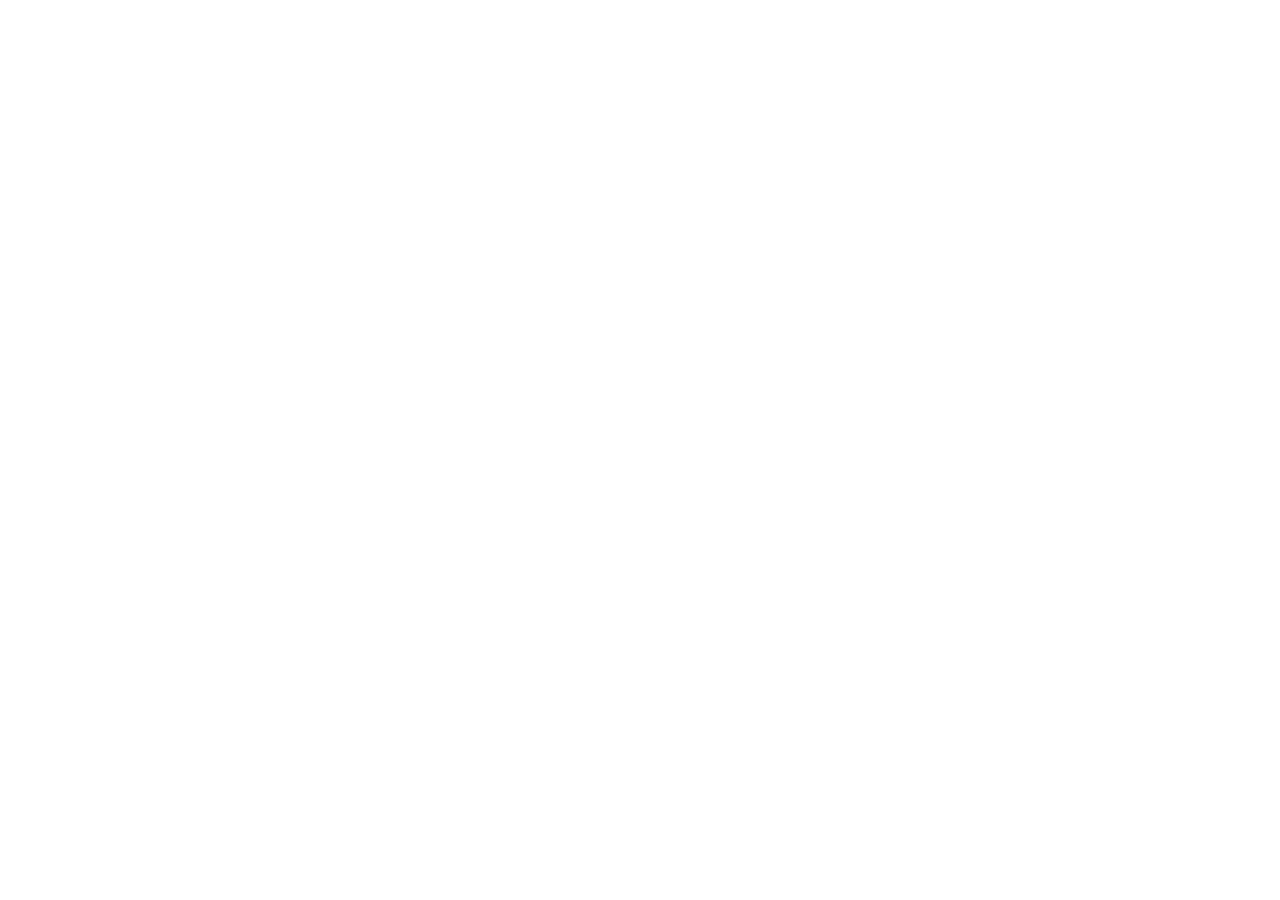
==== commit 5aab804d: "remove section" ====
--- a/index.html
+++ b/index.html
@@ -6,10 +6,6 @@
     <title>Team Collaboration</title>
 </head>
 <body>
-    <!-- about section  -->
-    <div>
-        <h1>Name</h1>
-        <p>details</p>
-    </div>
+
 </body>
 </html>
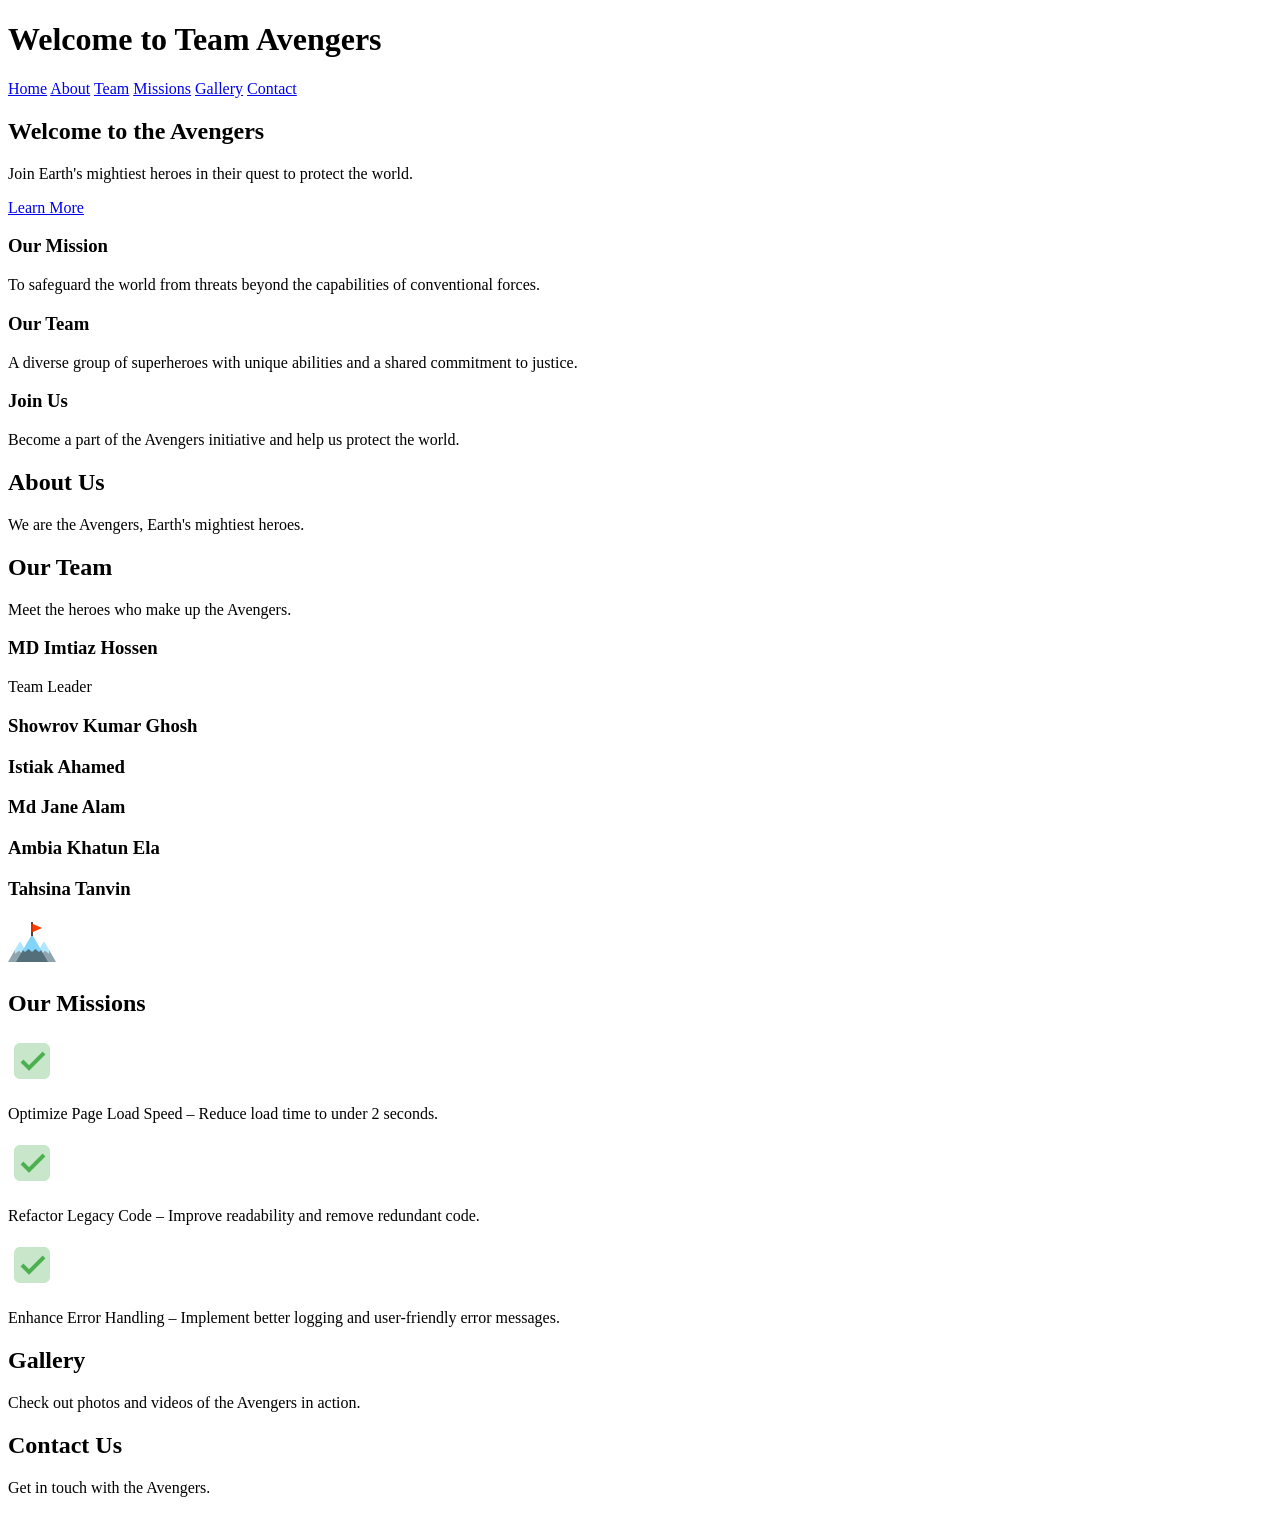
==== commit a5dce3e3: "work on about section" ====
--- a/index.html
+++ b/index.html
@@ -6,6 +6,99 @@
     <title>Team Collaboration</title>
 </head>
 <body>
-
+    <header>
+        <h1>Welcome to Team Avengers</h1>
+      </header>
+    
+      <nav>
+        <a href="#home">Home</a>
+        <a href="#about">About</a>
+        <a href="#team">Team</a>
+        <a href="#missions">Missions</a>
+        <a href="#gallery">Gallery</a>
+        <a href="#contact">Contact</a>
+      </nav>
+    
+      <section id="home" class="hero-section">
+        <div class="hero-content">
+          <h2>Welcome to the Avengers</h2>
+          <p>Join Earth's mightiest heroes in their quest to protect the world.</p>
+          <a href="#about" class="btn">Learn More</a>
+        </div>
+        <div class="features">
+          <div class="feature">
+            <h3>Our Mission</h3>
+            <p>To safeguard the world from threats beyond the capabilities of conventional forces.</p>
+          </div>
+          <div class="feature">
+            <h3>Our Team</h3>
+            <p>A diverse group of superheroes with unique abilities and a shared commitment to justice.</p>
+          </div>
+          <div class="feature">
+            <h3>Join Us</h3>
+            <p>Become a part of the Avengers initiative and help us protect the world.</p>
+          </div>
+        </div>
+      </section>
+    
+      <section id="about">
+        <h2 class="title">About Us</h2>
+        <p class="des">We are the Avengers, Earth's mightiest heroes.</p>
+      </section>
+    
+      <section id="team">
+        <h2>Our Team</h2>
+        <p>Meet the heroes who make up the Avengers.</p>
+        <div class="team-members">
+          <div class="member">
+            <h3>MD Imtiaz Hossen</h3>
+            <p>Team Leader</p>
+          </div>
+          <div class="member">
+            <h3>Showrov Kumar Ghosh</h3>
+          </div>
+          <div class="member">
+            <h3>Istiak Ahamed</h3>
+          </div>
+          <div class="member">
+            <h3>Md Jane Alam</h3>
+          </div>
+          <div class="member">
+            <h3>Ambia Khatun Ela</h3>
+          </div>
+          <div class="member">
+            <h3>Tahsina Tanvin</h3>
+          </div>
+        </div>
+      </section>
+    
+      <section id="missions">
+        <div class="missions-heading">
+          <img src="./assets/icons/icons8-mission-48.png" alt="Mission Icon" />
+          <h2>Our Missions</h2>
+        </div>
+        <div class="mission">
+          <img class="mission-tick" src="./assets/icons/icons8-tick-48.png" alt="Tick Icon" />
+          <p>Optimize Page Load Speed – Reduce load time to under 2 seconds.</p>
+        </div>
+        <div class="mission">
+          <img class="mission-tick" src="./assets/icons/icons8-tick-48.png" alt="Tick Icon" />
+          <p>Refactor Legacy Code – Improve readability and remove redundant code.</p>
+        </div>
+        <div class="mission">
+          <img class="mission-tick" src="./assets/icons/icons8-tick-48.png" alt="Tick Icon" />
+          <p>Enhance Error Handling – Implement better logging and user-friendly error messages.</p>
+        </div>
+      </section>
+    
+      <section id="gallery">
+        <h2>Gallery</h2>
+        <p>Check out photos and videos of the Avengers in action.</p>
+      </section>
+    
+      <section id="contact">
+        <h2>Contact Us</h2>
+        <p>Get in touch with the Avengers.</p>
+      </section>
 </body>
 </html>
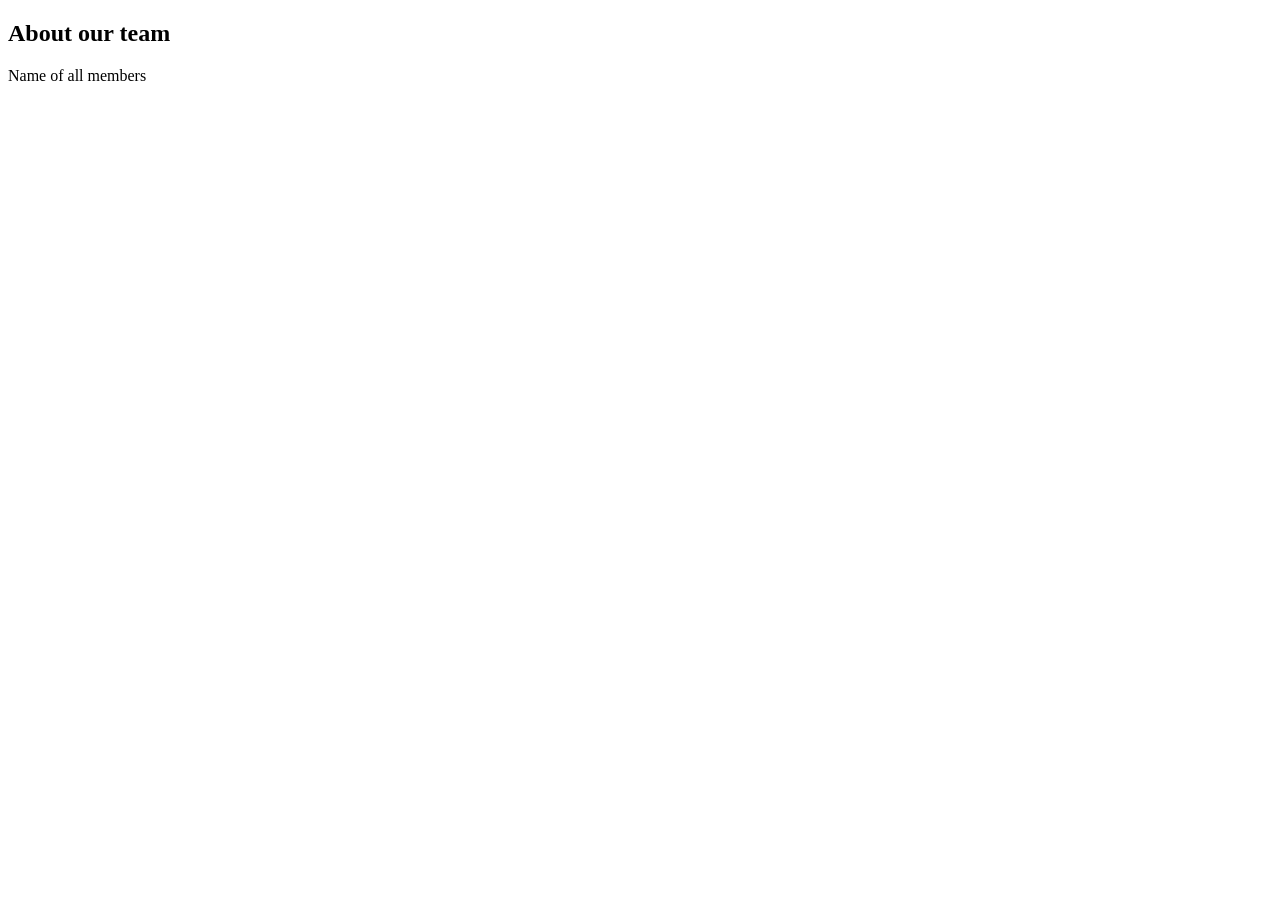
==== commit 82c4e244: "about section making" ====
--- a/index.html
+++ b/index.html
@@ -6,99 +6,10 @@
     <title>Team Collaboration</title>
 </head>
 <body>
-    <header>
-        <h1>Welcome to Team Avengers</h1>
-      </header>
-    
-      <nav>
-        <a href="#home">Home</a>
-        <a href="#about">About</a>
-        <a href="#team">Team</a>
-        <a href="#missions">Missions</a>
-        <a href="#gallery">Gallery</a>
-        <a href="#contact">Contact</a>
-      </nav>
-    
-      <section id="home" class="hero-section">
-        <div class="hero-content">
-          <h2>Welcome to the Avengers</h2>
-          <p>Join Earth's mightiest heroes in their quest to protect the world.</p>
-          <a href="#about" class="btn">Learn More</a>
-        </div>
-        <div class="features">
-          <div class="feature">
-            <h3>Our Mission</h3>
-            <p>To safeguard the world from threats beyond the capabilities of conventional forces.</p>
-          </div>
-          <div class="feature">
-            <h3>Our Team</h3>
-            <p>A diverse group of superheroes with unique abilities and a shared commitment to justice.</p>
-          </div>
-          <div class="feature">
-            <h3>Join Us</h3>
-            <p>Become a part of the Avengers initiative and help us protect the world.</p>
-          </div>
-        </div>
-      </section>
-    
-      <section id="about">
-        <h2 class="title">About Us</h2>
-        <p class="des">We are the Avengers, Earth's mightiest heroes.</p>
-      </section>
-    
-      <section id="team">
-        <h2>Our Team</h2>
-        <p>Meet the heroes who make up the Avengers.</p>
-        <div class="team-members">
-          <div class="member">
-            <h3>MD Imtiaz Hossen</h3>
-            <p>Team Leader</p>
-          </div>
-          <div class="member">
-            <h3>Showrov Kumar Ghosh</h3>
-          </div>
-          <div class="member">
-            <h3>Istiak Ahamed</h3>
-          </div>
-          <div class="member">
-            <h3>Md Jane Alam</h3>
-          </div>
-          <div class="member">
-            <h3>Ambia Khatun Ela</h3>
-          </div>
-          <div class="member">
-            <h3>Tahsina Tanvin</h3>
-          </div>
-        </div>
-      </section>
-    
-      <section id="missions">
-        <div class="missions-heading">
-          <img src="./assets/icons/icons8-mission-48.png" alt="Mission Icon" />
-          <h2>Our Missions</h2>
-        </div>
-        <div class="mission">
-          <img class="mission-tick" src="./assets/icons/icons8-tick-48.png" alt="Tick Icon" />
-          <p>Optimize Page Load Speed – Reduce load time to under 2 seconds.</p>
-        </div>
-        <div class="mission">
-          <img class="mission-tick" src="./assets/icons/icons8-tick-48.png" alt="Tick Icon" />
-          <p>Refactor Legacy Code – Improve readability and remove redundant code.</p>
-        </div>
-        <div class="mission">
-          <img class="mission-tick" src="./assets/icons/icons8-tick-48.png" alt="Tick Icon" />
-          <p>Enhance Error Handling – Implement better logging and user-friendly error messages.</p>
-        </div>
-      </section>
-    
-      <section id="gallery">
-        <h2>Gallery</h2>
-        <p>Check out photos and videos of the Avengers in action.</p>
-      </section>
-    
-      <section id="contact">
-        <h2>Contact Us</h2>
-        <p>Get in touch with the Avengers.</p>
-      </section>
+    <!-- about section  -->
+     <div>
+        <h2>About our team</h2>
+        <p>Name of all members</p>
+     </div>
 </body>
 </html>
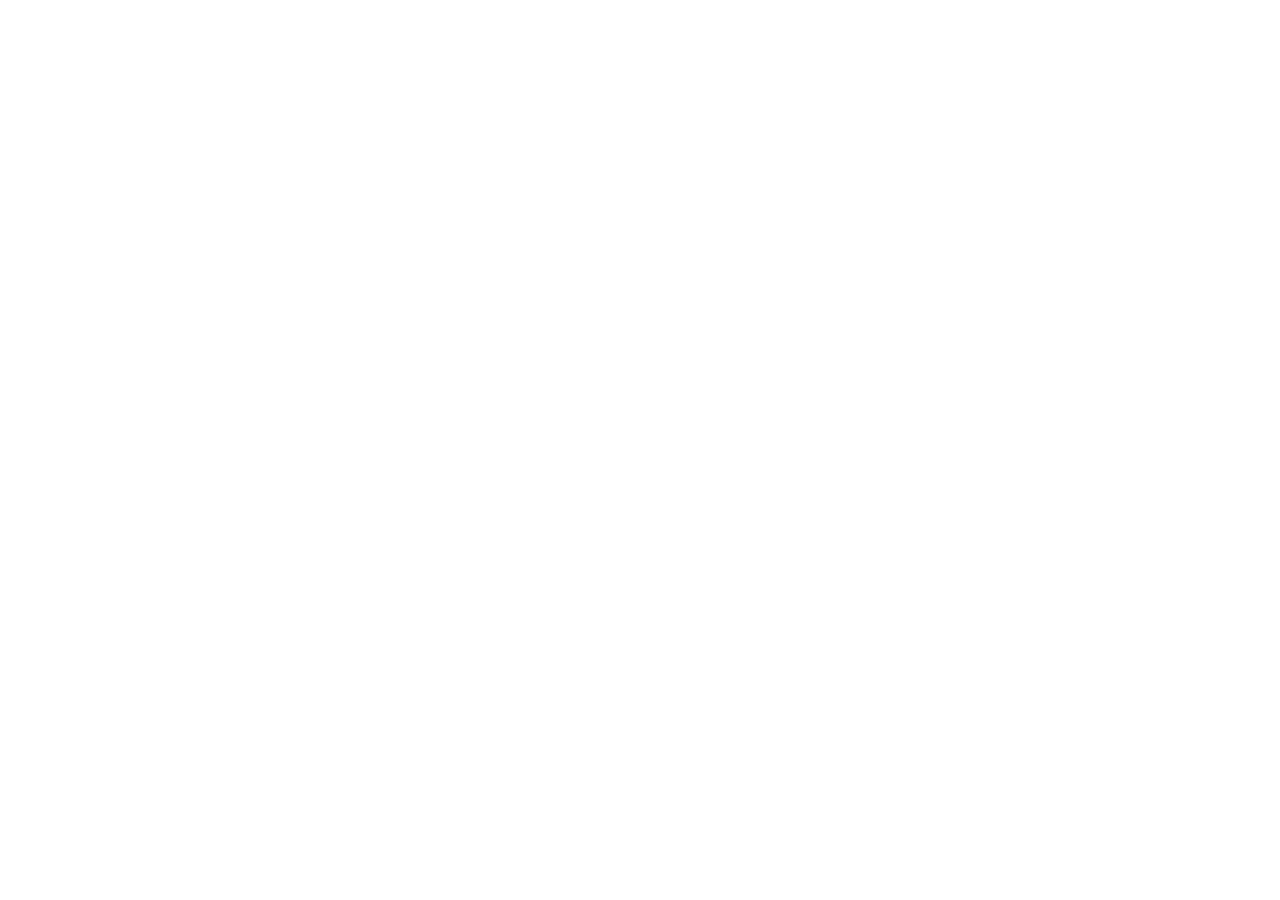
==== commit dfeef958: "remove conflict code" ====
--- a/index.html
+++ b/index.html
@@ -6,10 +6,6 @@
     <title>Team Collaboration</title>
 </head>
 <body>
-    <!-- about section  -->
-     <div>
-        <h2>About our team</h2>
-        <p>Name of all members</p>
-     </div>
+   
 </body>
 </html>
